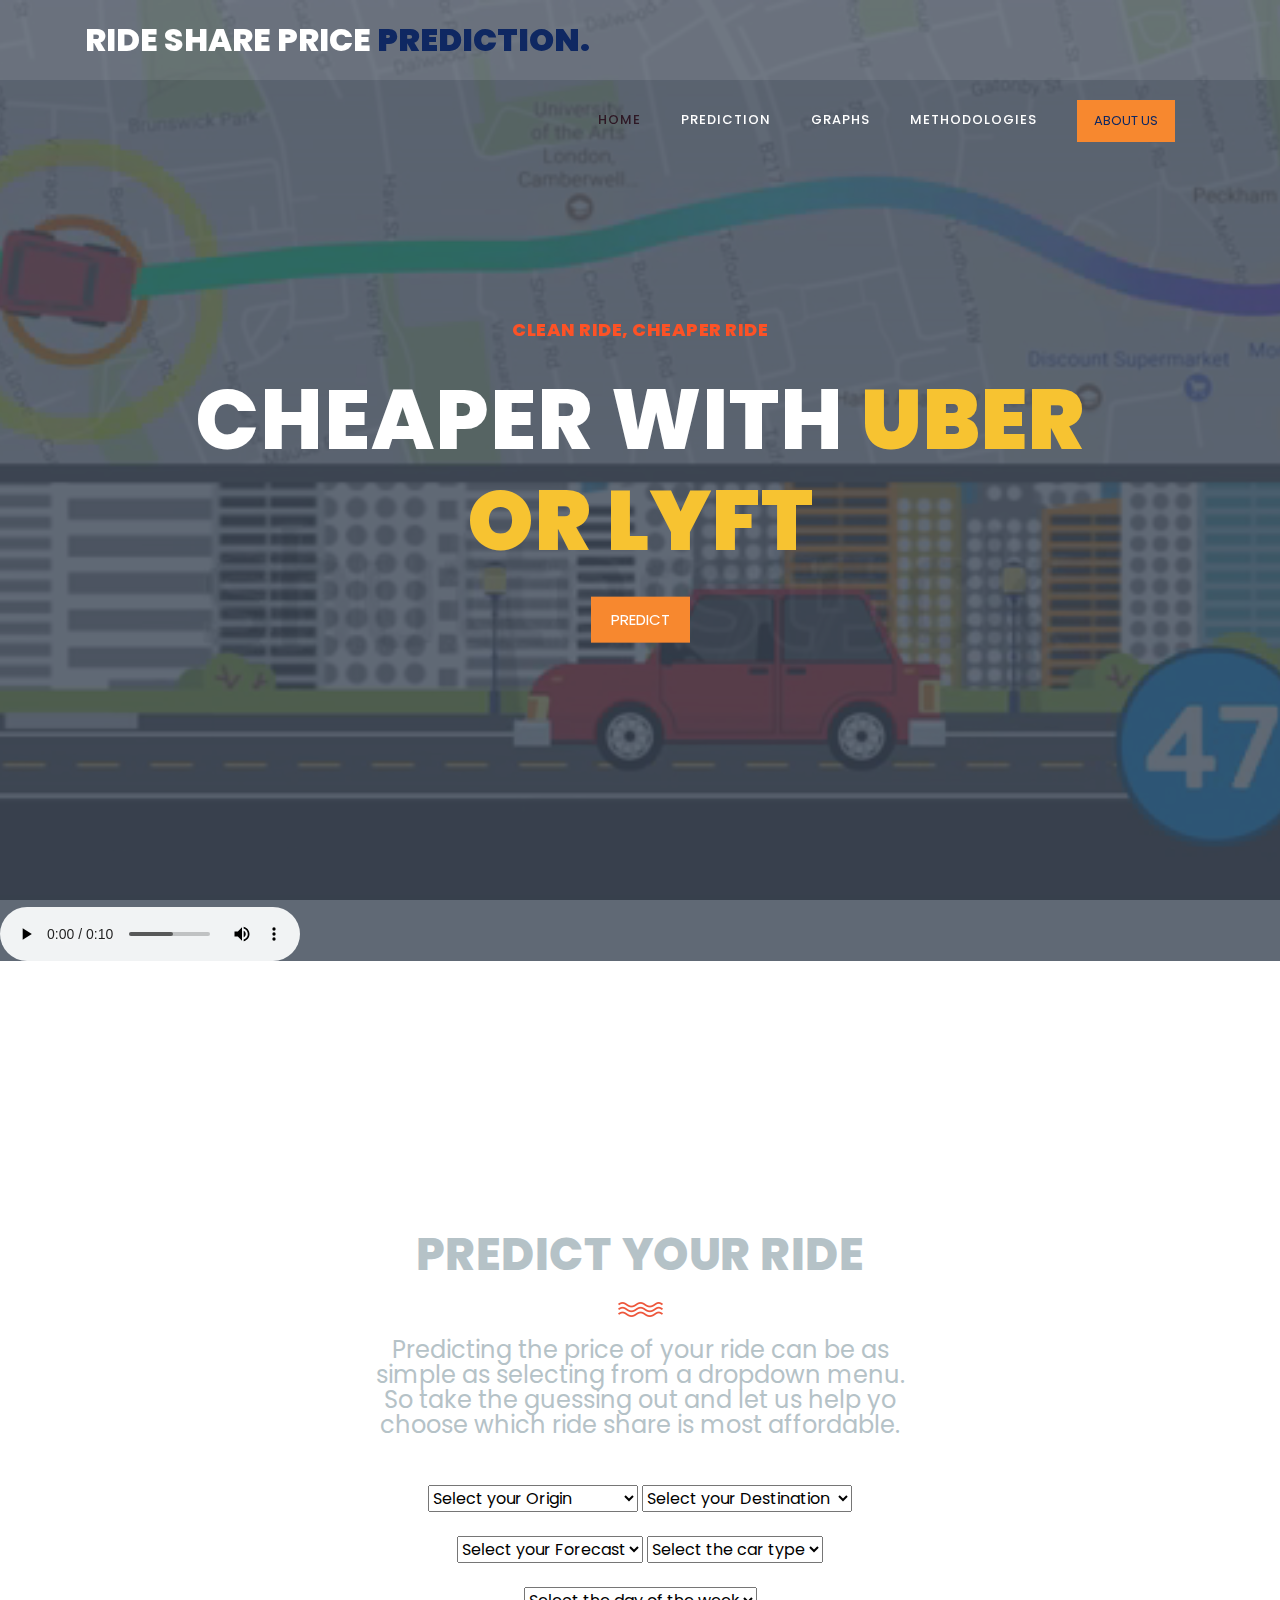
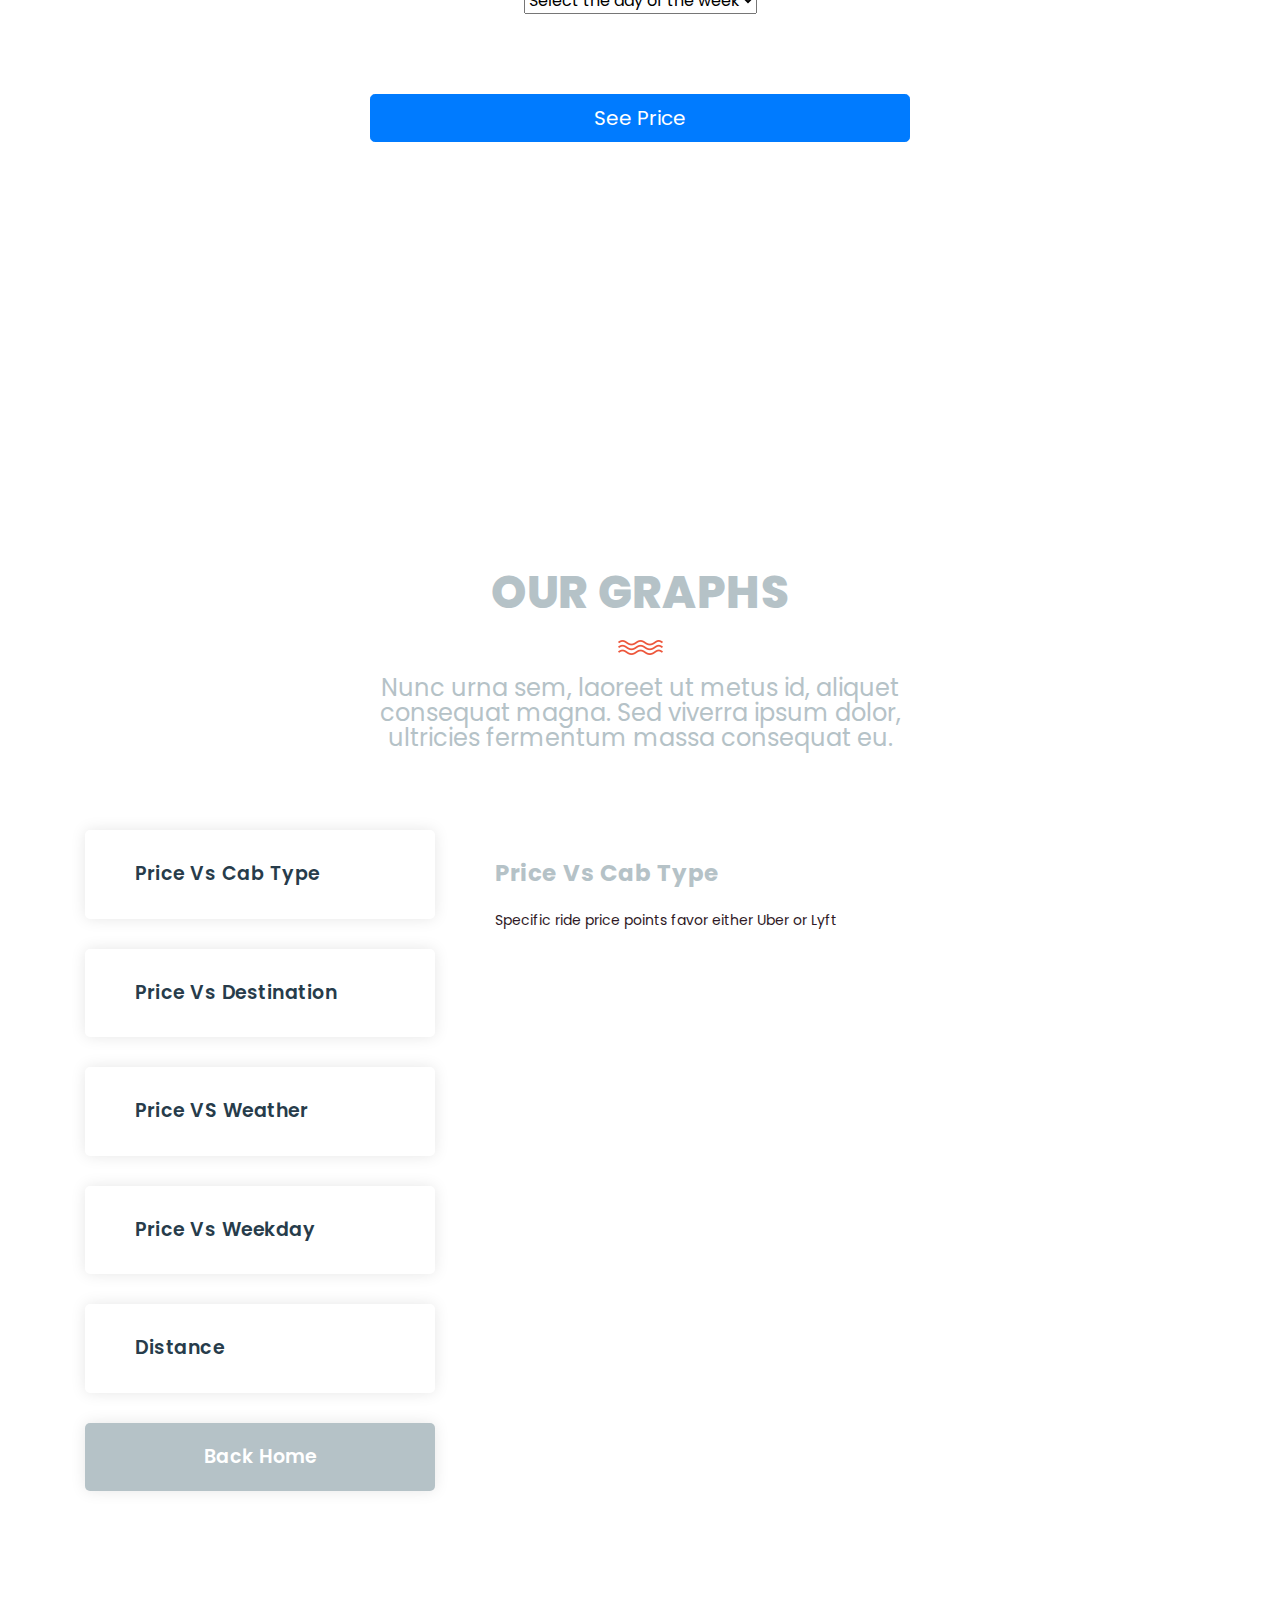
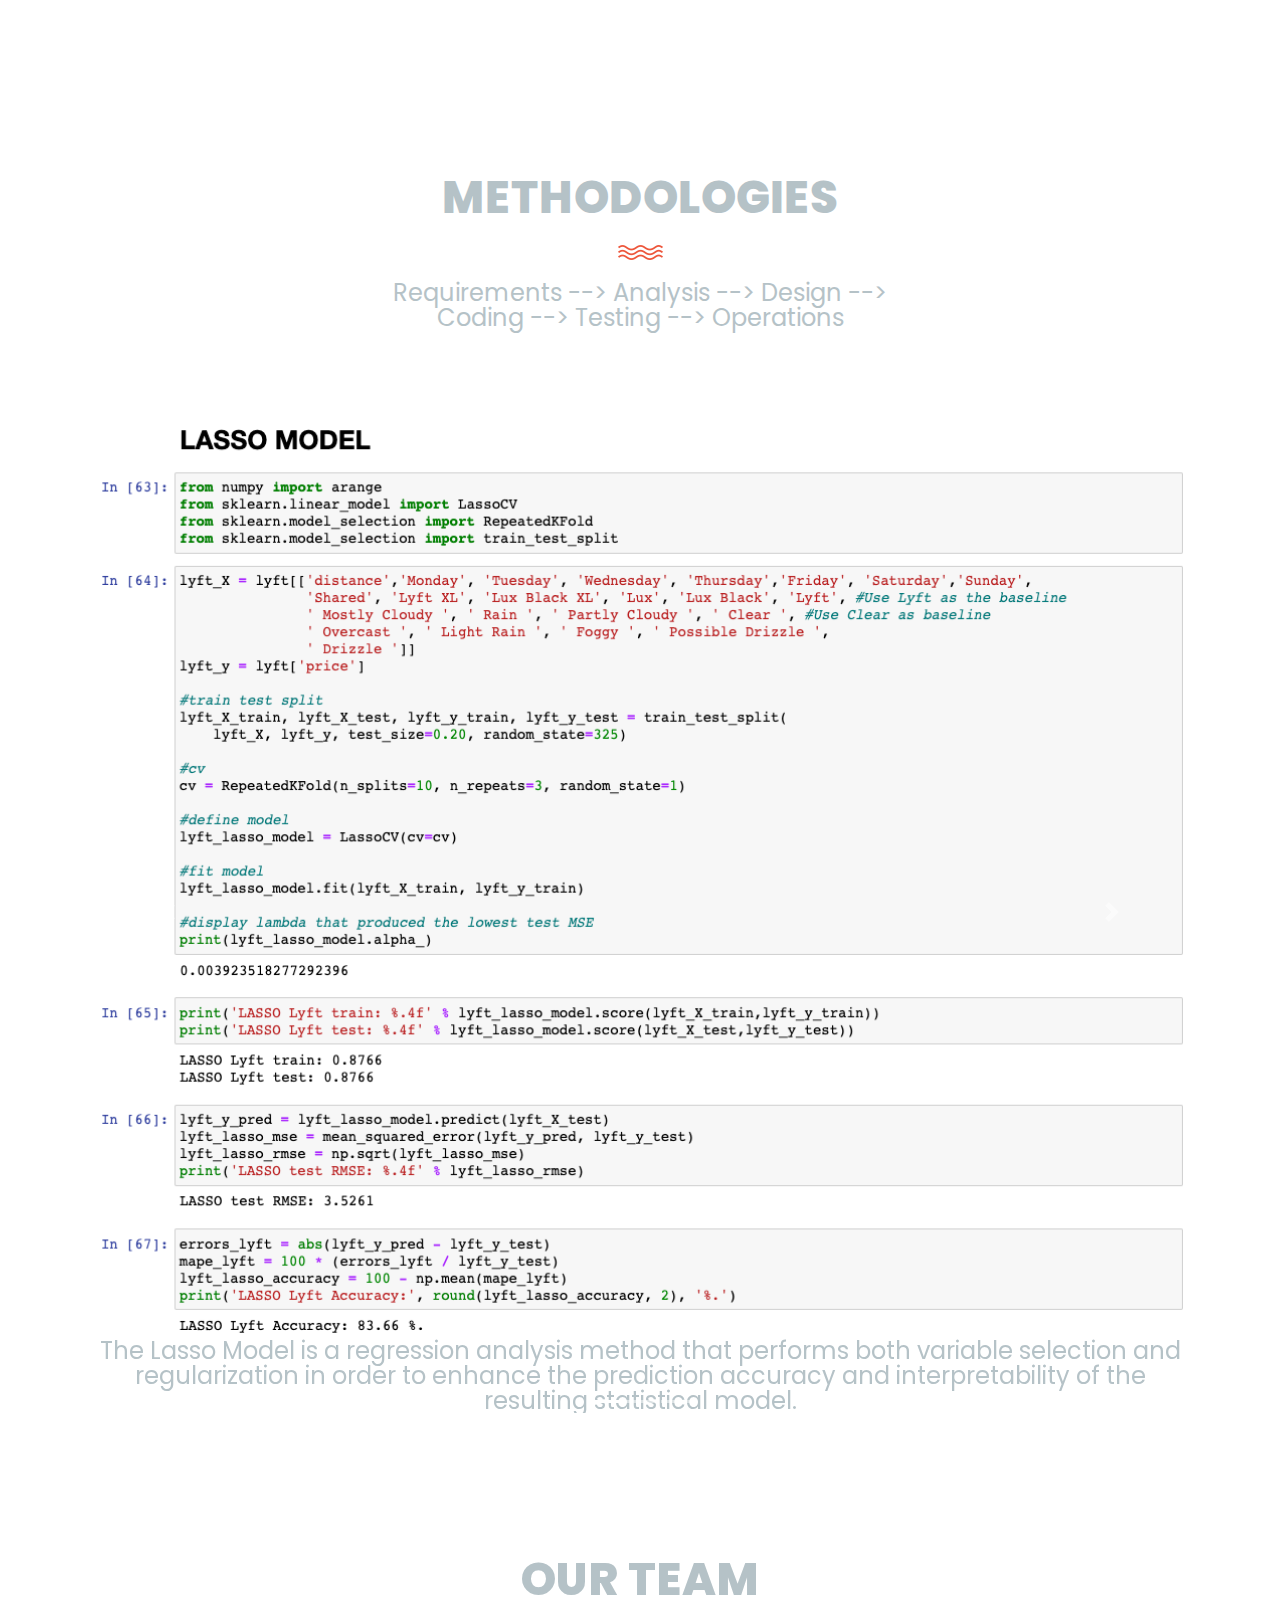
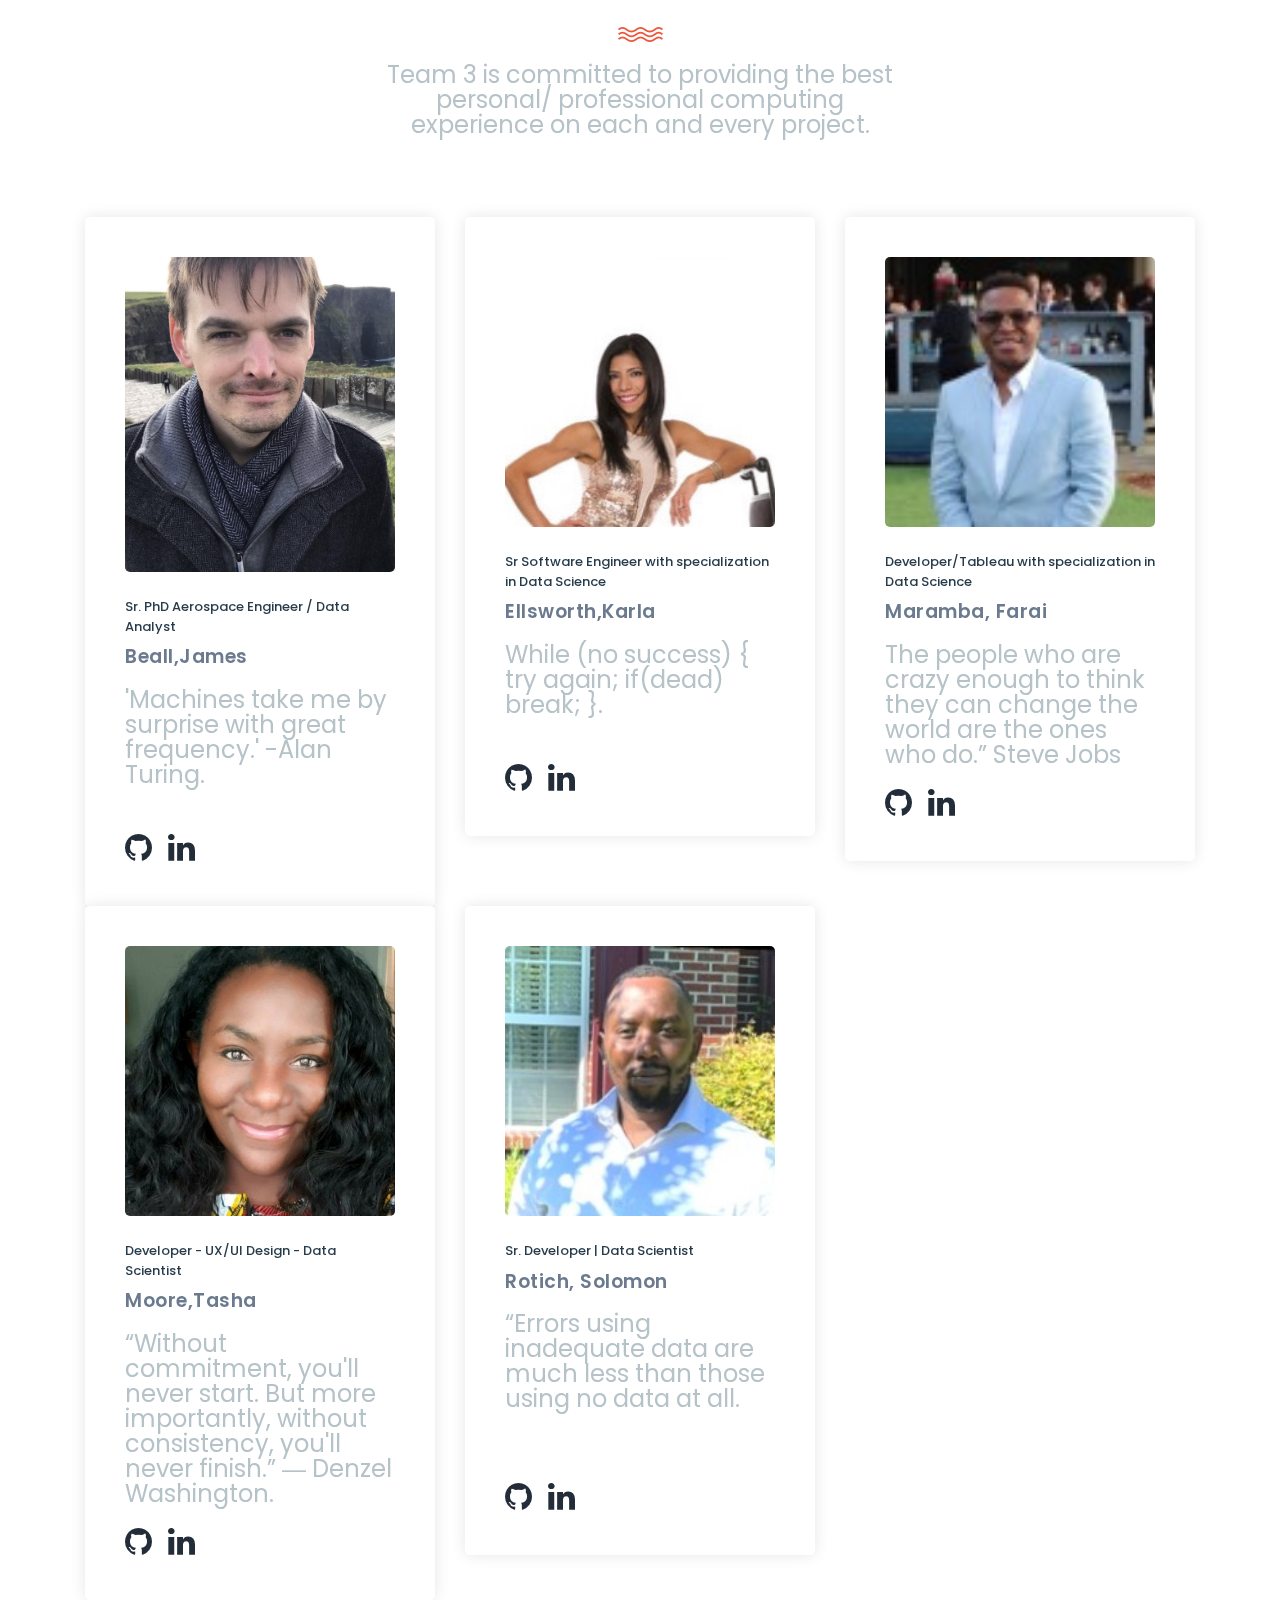
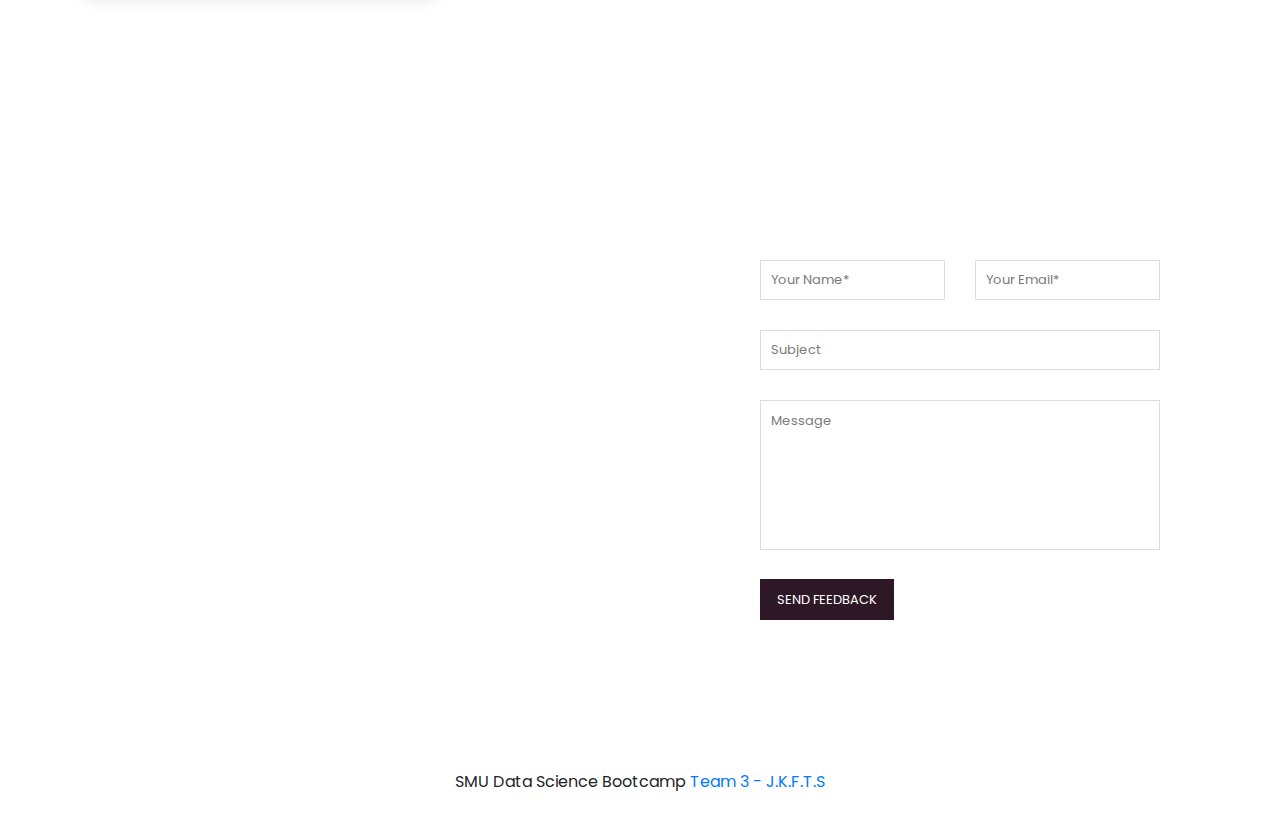
==== uber_lyft/templates/index.html @ 3e53da28 "Reorganizing files" ====
<!DOCTYPE html>
<html lang="en">

  <head>

    <meta charset="utf-8">
    <meta name="viewport" content="width=device-width, initial-scale=1, shrink-to-fit=no">
    <meta name="description" content="">
    <meta name="author" content="">
    <link href="https://fonts.googleapis.com/css?family=Poppins:100,100i,200,200i,300,300i,400,400i,500,500i,600,600i,700,700i,800,800i,900,900i&display=swap" rel="stylesheet">

    <title>Team3 Final Project</title>
<!--


-->
    <!-- Additional CSS Files -->
    <link rel="stylesheet" type="text/css" href="../static/css/bootstrap.min.css">

    <link rel="stylesheet" type="text/css" href="../static/css/font-awesome.css">

    <link rel="stylesheet" href="../static/css/templatemo-training-studio.css">
        <!-- D3 library -->
    <script src="https://d3js.org/d3.v5.min.js"></script>

    </head>
    
    <body>
    
    <!-- ***** Preloader Start ***** -->
    <div id="js-preloader" class="js-preloader">
      <div class="preloader-inner">
        <span class="dot"></span>
        <div class="dots">
          <span></span>
          <span></span>
          <span></span>
        </div>
      </div>
    </div>
    <!-- ***** Preloader End ***** -->
    
    
    <!-- ***** Header Area Start ***** -->
    <header class="header-area header-sticky">
        <div class="container">
            <div class="row">
                <div class="col-12">
                    <nav class="main-nav">
                        <!-- ***** Logo Start ***** -->
                        <a href="index.html" class="logo">Ride Share Price  <em>Prediction.</em></a>
                        <!-- ***** Logo End ***** -->
                        <!-- ***** Menu Start ***** -->
                        <ul class="nav">
                            <li class="scroll-to-section"><a href="#top" class="active">Home</a></li>
                            <li class="scroll-to-section"><a href="#prediction">Prediction</a></li>
                            <li class="scroll-to-section"><a href="#our-classes">Graphs</a></li>
                            <li class="scroll-to-section"><a href="#call-to-action">Methodologies</a></li>
                            <li class="main-button"><a href="#trainers">About Us</a></li> 
                            <!-- <li class="main-button"><a href="#">Sign Up</a></li> -->
                        </ul>        
                        <a class='menu-trigger'>
                            <span>Menu</span>
                        </a>
                        <!-- ***** Menu End ***** -->
                    </nav>
                </div>
            </div>
        </div>
    </header>
    <!-- ***** Header Area End ***** -->

    <!-- ***** Main Banner Area Start ***** -->
    <div class="main-banner" id="top">
        <video autoplay muted loop id="bg-video">
            <!-- <h3>Low Volume </h3> <audio controls volume="0.1" id="audio-example-low" class="audio-example"> -->
            <source src="../static/img/car.mp4" type="video/mp4" />
        </video>

        <div class="video-overlay header-text">
            <div class="caption">
                <h6>Clean Ride, Cheaper Ride</h6>
                <h2>Cheaper with  <em>Uber or Lyft</em></h2>
                <div class="main-button scroll-to-section">
                    <a href="#prediction">Predict</a>
                </div>
            </div>
        <div>
          </div>
    </div>
    <!-- ***** Main Banner Area End ***** -->
    <!-- start music area  -->

    <audio controls autoplay>
      <source src="../static/img/mixkit-old-car-arriving-1536.wav" type="audio/ogg">
      <source src="../static/img/mixkit-old-car-arriving-1536.wav" type="audio/mpeg">
      Your browser does not support the audio element.
    </audio>


</div>
    <!-- ***** Prediction Item Start ***** -->
<section class="section" id="prediction">
  <div class="container">
    <div class="row">
      <div class="col-lg-6 offset-lg-3">
        <div class="section-heading">
          <br><br><br><br><br>
          <h2>Predict <em>Your Ride</em></h2>
          <img src="../static/img/line-dec.png" alt="">
          <br>
          <p class="bigger_fontsize">Predicting the price of your ride can be as simple as selecting from a dropdown menu. So take the guessing out and let us help yo choose which ride share is most affordable.</p>
          <br><br>
          <select name="origin" id="origin">
            <option value="" disabled selected>Select your Origin</option>
            <option value="Back_Bay">Back Bay</option>
            <option value="Beacon_Hill">Beacon Hill</option>
            <option value="Boston_University">Boston University</option>
            <option value="Fenway">Fenway</option>
            <option value="Financial_District">Financial District</option>
            <option value="Haymarket">Haymarket</option>
            <option value="North_End">North End</option>
            <option value="North_Station">North Station</option>
            <option value="Northeaster_University">Northeastern University</option>
            <option value="South_Station">South Station</option>
            <option value="Theatre_District">Theatre District</option>
            <option value="West_End">West End</option>  
          </select>

          <select name="destination" id="destination">
            <option value="" disabled selected>Select your Destination</option>
            <option value="Back_Bay">Back Bay</option>
            <option value="Beacon_Hill">Beacon Hill</option>
            <option value="Boston_University">Boston University</option>
            <option value="Fenway">Fenway</option>
            <option value="Financial_District">Financial District</option>
            <option value="Haymarket">Haymarket</option>
            <option value="North_End">North End</option>
            <option value="North_Station">North Station</option>
            <option value="Northeaster_University">Northeastern University</option>
            <option value="South_Station">South Station</option>
            <option value="Theatre_District">Theatre District</option>
            <option value="West_End">West End</option>
          </select>
          <br><br>
          <select name="weather" id="weather">
            <option value="" disabled selected>Select your Forecast</option>
            <option value="Clear">Clear</option>
            <option value="Drizzle">Drizzle</option>
            <option value="Foggy">Foggy</option>
            <option value="Light_Rain">Light Rain</option>
            <option value="Mostly_Cloudy">Mostly Cloudy</option>
            <option value="Overcast">Overcast</option>
            <option value="Partly_Cloudy">Partly Cloudy</option>
            <option value="Possible_Drizzle">Possible Drizzle</option>
            <option value="Rain">Rain</option>
          </select>
          <select name="vehicleType" id="vehicleType">
            <option value="" disabled selected>Select the car type</option>
            <option value="UberPool-Shared">L-Shared / U-Pool</option>
            <option value="UberXL-LyftXL">L-XL / U-XL</option>
            <option value="Black-Lux_Black">L-Blk / U-Blk</option>
            <option value="Black_SUV-Lux_Black_XL">L-Blk XL / U-Blk SUV</option>
            <option value="UberX-Lyft">L-X / U-X </option>
            <option value="WAV-Lux">L-Lux / U-WAV</option> 
          </select>
          <br><br>
  
          <select name="weekDay" id="weekDay">
            <option value="" disabled selected>Select the day of the week</option>
            <option value="Sunday">Sunday</option>
            <option value="Monday">Monday</option>
            <option value="Tuesday">Tuesday</option>
            <option value="Wednesday">Wednesday</option>
            <option value="Thursday">Thursday</option>
            <option value="Friday">Friday</option>
            <option value="Saturday">Saturday</option>
          </select>
            <!-- dropdown end -->  
        </div>
        <div>
          <button type="button" class="btn btn-primary btn-lg btn-block" onclick="pricePrediction()">See Price </button>
        </div>
      </div>
      <div class="col-lg-6 offset-lg-3 prediction" id='results'>
          <h1 id='bestResults'></h1>
          <h1 id='bestCarType'></h1>
          <h1 id='bestPrice'></h1>
      </div>
      </div>  
    </div>
  </div>
</section>
<br><br><br><br><br><br><br><br><br><br><br>

    <!-- ***** Our graph analysis Start ***** -->
    <section class="section" id="our-classes">
        <div class="container">
            <div class="row">
                <div class="col-lg-6 offset-lg-3">
                    <div class="section-heading">
                        <h2>Our <em>Graphs</em></h2>
                        <img src="../static/img/line-dec.png" alt="">
                        <p>Nunc urna sem, laoreet ut metus id, aliquet consequat magna. Sed viverra ipsum dolor, ultricies fermentum massa consequat eu.</p>
                    </div>
                </div>
            </div>
            <div class="row" id="tabs">
              <div class="col-lg-4">
                <ul>
                  <li><a href='#tabs-1'><img src="../static/img/" alt="">Price Vs Cab Type</a></li>
                  <li><a href='#tabs-2'><img src="../static/img/" alt="">Price Vs Destination</a></a></li>
                  <li><a href='#tabs-3'><img src="../static/img/" alt="">Price VS Weather</a></a></li>
                  <li><a href='#tabs-4'><img src="../static/img/" alt="">Price Vs Weekday</a></a></li>
                  <li><a href='#tabs-5'><img src="../static/img/" alt="">Distance </a></a></li>
                  <div class="main-rounded-button"><a href="#">Back Home</a></div>
                </ul>
              </div> 
              <div class="col-lg-8">
                <section class='tabs-content'>
                  <article id='tabs-1'>
                      <div class='tableauPlaceholder' id='viz1661473302780' style='position: relative'><noscript><a href='#'><img alt=' ' src='https:&#47;&#47;public.tableau.com&#47;static&#47;images&#47;YG&#47;YGCPYJ3FM&#47;1_rss.png' style='border: none' /></a></noscript><object class='tableauViz'  style='display:none;'><param name='host_url' value='https%3A%2F%2Fpublic.tableau.com%2F' /> <param name='embed_code_version' value='3' /> <param name='path' value='shared&#47;YGCPYJ3FM' /> <param name='toolbar' value='yes' /><param name='static_image' value='https:&#47;&#47;public.tableau.com&#47;static&#47;images&#47;YG&#47;YGCPYJ3FM&#47;1.png' /> <param name='animate_transition' value='yes' /><param name='display_static_image' value='yes' /><param name='display_spinner' value='yes' /><param name='display_overlay' value='yes' /><param name='display_count' value='yes' /><param name='language' value='en-US' /><param name='filter' value='publish=yes' /></object></div>                <script type='text/javascript'>                    var divElement = document.getElementById('viz1661473302780');                    var vizElement = divElement.getElementsByTagName('object')[0];                    if ( divElement.offsetWidth > 800 ) { vizElement.style.minWidth='1016px';vizElement.style.maxWidth='100%';vizElement.style.minHeight='1014px';vizElement.style.maxHeight=(divElement.offsetWidth*0.75)+'px';} else if ( divElement.offsetWidth > 500 ) { vizElement.style.minWidth='1016px';vizElement.style.maxWidth='100%';vizElement.style.minHeight='1014px';vizElement.style.maxHeight=(divElement.offsetWidth*0.75)+'px';} else { vizElement.style.minWidth='1016px';vizElement.style.maxWidth='100%';vizElement.style.minHeight='1014px';vizElement.style.maxHeight=(divElement.offsetWidth*1.77)+'px';}                     var scriptElement = document.createElement('script');                    scriptElement.src = 'https://public.tableau.com/javascripts/api/viz_v1.js';                    vizElement.parentNode.insertBefore(scriptElement, vizElement);                </script>

                    <!-- <img src="assets/images/uber-car.jpg" alt="First Class"> -->
                    <h4>Price Vs Cab Type</h4>
                    <p>Specific ride price points favor either Uber or Lyft</p>
                    <!-- <div class="main-button">
                        <a href="#">View Schedule</a>
                    </div> -->
                  </article>
                  <article id='tabs-2'>
                    <div class='tableauPlaceholder' id='viz1661473545482' style='position: relative'><noscript><a href='#'><img alt=' ' src='https:&#47;&#47;public.tableau.com&#47;static&#47;images&#47;HH&#47;HHCMZ7W64&#47;1_rss.png' style='border: none' /></a></noscript><object class='tableauViz'  style='display:none;'><param name='host_url' value='https%3A%2F%2Fpublic.tableau.com%2F' /> <param name='embed_code_version' value='3' /> <param name='path' value='shared&#47;HHCMZ7W64' /> <param name='toolbar' value='yes' /><param name='static_image' value='https:&#47;&#47;public.tableau.com&#47;static&#47;images&#47;HH&#47;HHCMZ7W64&#47;1.png' /> <param name='animate_transition' value='yes' /><param name='display_static_image' value='yes' /><param name='display_spinner' value='yes' /><param name='display_overlay' value='yes' /><param name='display_count' value='yes' /><param name='language' value='en-US' /><param name='filter' value='publish=yes' /></object></div>                <script type='text/javascript'>                    var divElement = document.getElementById('viz1661473545482');                    var vizElement = divElement.getElementsByTagName('object')[0];                    vizElement.style.width='100%';vizElement.style.height=(divElement.offsetWidth*0.75)+'px';                    var scriptElement = document.createElement('script');                    scriptElement.src = 'https://public.tableau.com/javascripts/api/viz_v1.js';                    vizElement.parentNode.insertBefore(scriptElement, vizElement);                </script>
            
                    <!-- <img src="assets/images/uber-lyft.jpg" alt="Second Training"> -->
                    <h4>Cab Vs Destination</h4>
                    <p>Uber has a larger ride count but is proportionally the same as Lyft.</p>
                    <!-- <div class="main-button">
                        <a href="#">View Schedule</a>
                    </div> -->
                  </article>
                  <article id='tabs-3'>
                    <div class='tableauPlaceholder' id='viz1661473628694' style='position: relative'><noscript><a href='#'><img alt=' ' src='https:&#47;&#47;public.tableau.com&#47;static&#47;images&#47;SS&#47;SS4QYFJ7D&#47;1_rss.png' style='border: none' /></a></noscript><object class='tableauViz'  style='display:none;'><param name='host_url' value='https%3A%2F%2Fpublic.tableau.com%2F' /> <param name='embed_code_version' value='3' /> <param name='path' value='shared&#47;SS4QYFJ7D' /> <param name='toolbar' value='yes' /><param name='static_image' value='https:&#47;&#47;public.tableau.com&#47;static&#47;images&#47;SS&#47;SS4QYFJ7D&#47;1.png' /> <param name='animate_transition' value='yes' /><param name='display_static_image' value='yes' /><param name='display_spinner' value='yes' /><param name='display_overlay' value='yes' /><param name='display_count' value='yes' /><param name='language' value='en-US' /><param name='filter' value='publish=yes' /></object></div>                <script type='text/javascript'>                    var divElement = document.getElementById('viz1661473628694');                    var vizElement = divElement.getElementsByTagName('object')[0];                    vizElement.style.width='100%';vizElement.style.height=(divElement.offsetWidth*0.75)+'px';                    var scriptElement = document.createElement('script');                    scriptElement.src = 'https://public.tableau.com/javascripts/api/viz_v1.js';                    vizElement.parentNode.insertBefore(scriptElement, vizElement);                </script>

                    <!-- <img src="assets/images/uber-project.jpg" alt="Third Class"> -->
                    <h4>Cab VS Weather</h4>
                    <p>Uber has a larger ride count but is proportionally the same as Lyft.</p>
                    <!-- <div class="main-button">
                        <a href="#">View Schedule</a>
                    </div> -->
                  </article>
                  <article id='tabs-4'>
                    <div class='tableauPlaceholder' id='viz1661473740204' style='position: relative'><noscript><a href='#'><img alt=' ' src='https:&#47;&#47;public.tableau.com&#47;static&#47;images&#47;CS&#47;CSGK8W3R3&#47;1_rss.png' style='border: none' /></a></noscript><object class='tableauViz'  style='display:none;'><param name='host_url' value='https%3A%2F%2Fpublic.tableau.com%2F' /> <param name='embed_code_version' value='3' /> <param name='path' value='shared&#47;CSGK8W3R3' /> <param name='toolbar' value='yes' /><param name='static_image' value='https:&#47;&#47;public.tableau.com&#47;static&#47;images&#47;CS&#47;CSGK8W3R3&#47;1.png' /> <param name='animate_transition' value='yes' /><param name='display_static_image' value='yes' /><param name='display_spinner' value='yes' /><param name='display_overlay' value='yes' /><param name='display_count' value='yes' /><param name='language' value='en-US' /><param name='filter' value='publish=yes' /></object></div>                <script type='text/javascript'>                    var divElement = document.getElementById('viz1661473740204');                    var vizElement = divElement.getElementsByTagName('object')[0];                    vizElement.style.width='100%';vizElement.style.height=(divElement.offsetWidth*0.75)+'px';                    var scriptElement = document.createElement('script');                    scriptElement.src = 'https://public.tableau.com/javascripts/api/viz_v1.js';                    vizElement.parentNode.insertBefore(scriptElement, vizElement);                </script>

                    <!-- <img src="assets/images/uber_map.jpg" alt="Fourth Training"> -->
                    <h4>Cab Type by Week Day</h4>
                    <p>Uber has a larger ride count but is proportionally the same as Lyft.</p>
                    <!-- <div class="main-button">
                        <a href="#">View Schedule</a>
                    </div> -->
                  </article>
                </article>
                <article id='tabs-5'>
                    <div class='tableauPlaceholder' id='viz1661619163929' style='position: relative'><noscript><a href='#'><img alt='Distance ' src='https:&#47;&#47;public.tableau.com&#47;static&#47;images&#47;Ub&#47;Uber_Test_Color&#47;Distance&#47;1_rss.png' style='border: none' /></a></noscript><object class='tableauViz'  style='display:none;'><param name='host_url' value='https%3A%2F%2Fpublic.tableau.com%2F' /> <param name='embed_code_version' value='3' /> <param name='site_root' value='' /><param name='name' value='Uber_Test_Color&#47;Distance' /><param name='tabs' value='no' /><param name='toolbar' value='yes' /><param name='static_image' value='https:&#47;&#47;public.tableau.com&#47;static&#47;images&#47;Ub&#47;Uber_Test_Color&#47;Distance&#47;1.png' /> <param name='animate_transition' value='yes' /><param name='display_static_image' value='yes' /><param name='display_spinner' value='yes' /><param name='display_overlay' value='yes' /><param name='display_count' value='yes' /><param name='language' value='en-US' /><param name='filter' value='publish=yes' /></object></div>                <script type='text/javascript'>                    var divElement = document.getElementById('viz1661619163929');                    var vizElement = divElement.getElementsByTagName('object')[0];                    vizElement.style.width='100%';vizElement.style.height=(divElement.offsetWidth*0.75)+'px';                    var scriptElement = document.createElement('script');                    scriptElement.src = 'https://public.tableau.com/javascripts/api/viz_v1.js';                    vizElement.parentNode.insertBefore(scriptElement, vizElement);                </script>

                  <!-- <img src="assets/images/uber_map.jpg" alt="Fourth Training"> -->
                  <h4>Distance vs Cab Type</h4>
                  <p>Uber and Lyft mostly overlap but have some specific distances in which one is preferred.</p>
                  <!-- <div class="main-button">
                      <a href="#">View Schedule</a>
                  </div> -->
                </article>
                </section>
              </div>
            </div>
        </div>
    </section>
    <!-- ***** Our Charts End ***** -->
    <!-- ***** Call to Action Start ***** -->
    <section class="section" id="call-to-action">
        <div class="container">
            <div class="row">
              <div class="col-lg-6 offset-lg-3">
                <div class="section-heading">
                    <h2>Methodologies</h2>
                    <img src="../static/img/line-dec.png" alt="">
                    <p>Requirements --> Analysis --> Design --> Coding --> Testing --> Operations</p>
                </div>
              </div>
        </div>
   
    <div id="carouselExampleIndicators" class="carousel slide" data-ride="carousel">
        <ol class="carousel-indicators">
          <li data-target="#carouselExampleIndicators" data-slide-to="0" class="active"></li>
          <li data-target="#carouselExampleIndicators" data-slide-to="1"></li>
          <li data-target="#carouselExampleIndicators" data-slide-to="2"></li>
        </ol>
        <div class="carousel-inner">
          <div class="carousel-item active">
            <img class="d-block w-100" src="../static/img/Screen Shot 2022-08-27 at 11.05.41 AM.png" alt="Lasso Model Data " >
            <p>The Lasso Model is a regression analysis method that performs both variable selection and regularization in order to enhance the prediction accuracy and interpretability of the resulting statistical model.</p>
          </div>
          <div class="carousel-item">
            <img class="d-block w-100" src="../static/img/Screen Shot 2022-08-27 at 11.06.20 AM.png" alt="Lasso Model 2 Data">
            <p> Lasso achieves its prediction goals by forcing the sum of the absolute value of the regression coefficients to be less than a fixed value, which forces certain coefficients to zero, excluding them from impacting prediction.</p>
          </div>
          <div class="carousel-item">
            <img class="d-block w-100" src="../static/img/Screen Shot 2022-08-27 at 11.06.45 AM.png" alt="Linear Regression Data">
            <p>Linear Regression analysis is a set of statistical processes for estimating the relationships between a dependent variable and one or more independent variables</p>
          </div>
          <div class="carousel-item">
            <img class="d-block w-100" src="../static/img/3.png" alt="Notebook Data Cleaning 1">
            <p>Juypter Notebook was used pull in desired data from kaggle and intilize the API. </p>
          </div>
          <div class="carousel-item">
            <img class="d-block w-100" src="../static/img/4.png" alt="Notebook Data Cleaning 2">
            <p> Ultimately we needed to use longitude and latitude fields for our models we cleaned the data to insure a effortless call when initializing our models. </p>
          </div>
          <div class="carousel-item">
            <img class="d-block w-100" src="../static/img/5.png" alt="Notebook Data Cleaning 3">
            <p>Finally we created a new database to use in our model creation. </p>
          </div>
        </div>

        <a class="carousel-control-prev" href="#carouselExampleIndicators" role="button" data-slide="prev">
          <span class="carousel-control-prev-icon" aria-hidden="true"></span>
          <span class="sr-only">Previous</span>
        </a>
        <a class="carousel-control-next" href="#carouselExampleIndicators" role="button" data-slide="next">
          <span class="carousel-control-next-icon" aria-hidden="true"></span>
          <span class="sr-only">Next</span>
        </a>
      </div>
    </section>
    <!-- ***** Call to Action End ***** -->
    <!-- <section class="section" id="schedule"> -->         <!-- <div class="container"> --> 
            <!-- <img class="img-responsive center-block" src="../uber_lyft/assets/images/methodologies-1-2x.png" alt="centered image" height="598" width="498"/> -->
           


            

    <!-- ***** Testimonials Starts ***** -->
    <section class="section" id="trainers">
        <div class="container">
            <div class="row">
                <div class="col-lg-6 offset-lg-3">
                    <div class="section-heading">
                        <h2>Our <em>Team</em></h2>
                        <img src="../static/img/line-dec.png" alt="">
                        <p>Team 3 is committed to providing the best personal/ professional computing experience on each and every project. </p>
                    </div>
                </div>
            </div>
            <div class="row">
                <div class="col-lg-4">
                    <div class="trainer-item">
                        <div class="image-thumb">
                            <img src="../static/img/profile with jacket.jpg" alt="">
                        </div>
                        <div class="down-content">
                            <span>Sr. PhD Aerospace Engineer / Data Analyst</span>
                            <h4>Beall,James</h4>
                            <p>'Machines take me by surprise with great frequency.' -Alan Turing.  <br> <br></p>
                            <ul class="social-icons">
                                <!-- <li><a href="#"><i class="fa fa-facebook"></i></a></li> -->
                                <li><a href="https://github.com/bealljamesp" target="_blank"><i class="fa fa-github fa-2x"></i></a></li>
                                <li><a href="https://www.linkedin.com/in/james-beall-20a4892/" target="_blank"><i class="fa fa-linkedin fa-2x"></i></a></li>
                                <!-- <li><a href="#"><i class="fa fa-behance"></i></a></li> -->
                            </ul>
                        </div>
                    </div>
                </div>
                <div class="col-lg-4">
                    <div class="trainer-item">
                        <div class="image-thumb">
                            <img src="../static/img/Karla.jpeg" alt="">
                        </div>
                        <div class="down-content">
                            <span>Sr Software Engineer with specialization in Data Science</span>
                            <h4>Ellsworth,Karla</h4>
                            <p>While (no success) { try again; if(dead) break; }.  <br> <br></p>
                            <ul class="social-icons">
                                <!-- <i class="fa fa-github" aria-hidden="true"></i> -->
                                <li><a href="https://github.com/kellsworth23" target="_blank"><i class="fa fa-github fa-2x"></i></a></li>
                                <li><a href="https://www.linkedin.com/in/karla-rodea-ellsworth/" target="_blank"><i class="fa fa-linkedin fa-2x"></i></a></li>
                                <!-- <li><a href="#"><i class="fa fa-behance"></i></a></li> -->
                            </ul>
                        </div>
                    </div>
                </div>
                <div class="col-lg-4">
                    <div class="trainer-item">
                        <div class="image-thumb">
                            <img src="../static/img/farai.jpeg" alt="">
                        </div>
                        <div class="down-content">
                            <span>Developer/Tableau with specialization in Data Science</span>
                            <h4>Maramba, Farai </h4>
                            <p>The people who are crazy enough to think they can change the world are the ones who do.” Steve Jobs</p>
                            <ul class="social-icons">
                                <!-- <i class="fa fa-github" aria-hidden="true"></i> -->
                                <li><a href="https://github.com/fmaramba7" target="_blank"><i class="fa fa-github fa-2x"></i></a></li>
                                <li><a href="https://www.linkedin.com/in/farai-m-08762a223/" target="_blank"><i class="fa fa-linkedin fa-2x"></i></a></li>
                                <!-- <li><a href="#"><i class="fa fa-behance"></i></a></li> -->
                            </ul>
                        </div>
                    </div>
                </div>
                <div class="col-lg-4">
                    <div class="trainer-item">
                        <div class="image-thumb">
                            <img src="../static/img/tasha.jpeg" alt="">
                        </div>
                        <div class="down-content">
                            <span>Developer - UX/UI Design - Data Scientist</span>
                            <h4>Moore,Tasha</h4>
                            <p>“Without commitment, you'll never start. But more importantly, without consistency, you'll never finish.”

                                ― Denzel Washington.</p>
                            <ul class="social-icons">
                                <!-- <i class="fa fa-github" aria-hidden="true"></i> -->
                                <li><a href="https://github.com/mstasmoore" target="_blank"><i class="fa fa-github fa-2x"></i></a></li>
                                <li><a href="https://www.linkedin.com/in/tasha-moore2022/" target="_blank"><i class="fa fa-linkedin fa-2x"></i></a></li>
                                <!-- <li><a href="#"><i class="fa fa-behance"></i></a></li> -->
                            </ul>
                        </div>
                    </div>
                </div>
                <div class="col-lg-4">
                    <div class="trainer-item">
                        <div class="image-thumb">
                            <img src="../static/img/solomon.jpeg" alt="">
                        </div>
                        <div class="down-content">
                            <span>Sr. Developer | Data Scientist</span>
                            <h4>Rotich, Solomon</h4>
                            <p> “Errors using inadequate data are much less than those using no data at all.<br> <br> <br></p>
                            <ul class="social-icons">
                                <!-- <i class="fa fa-github" aria-hidden="true"></i> -->
                                <li><a href="https://github.com/Srotich1" target="_blank"><i class="fa fa-github fa-2x"></i></a></li>
                                <li><a href="https://www.linkedin.com/in/solomon-rotich" target="_blank"><i class="fa fa-linkedin fa-2x"></i></a></li>
                                <!-- <li><a href="#"><i class="fa fa-behance"></i></a></li> -->
                            </ul>
                        </div>
                        
                    </div>
                </div>
            </div>
        </div>
    </section>
    <!-- ***** Testimonials Ends ***** -->
    
    <!-- ***** Contact Us Area Starts ***** -->
    <section class="section" id="contact-us">
        <div class="container-fluid">
            <div class="row">
                <div class="col-lg-6 col-md-6 col-xs-12">
                    <div id="map">
                        <div class='tableauPlaceholder' id='viz1661480750509' style='position: relative'><noscript><a href='#'><img alt=' ' src='https:&#47;&#47;public.tableau.com&#47;static&#47;images&#47;Ub&#47;Uber_Test_Color&#47;Source&#47;1_rss.png' style='border: none' /></a></noscript><object class='tableauViz'  style='display:none;'><param name='host_url' value='https%3A%2F%2Fpublic.tableau.com%2F' /> <param name='embed_code_version' value='3' /> <param name='site_root' value='' /><param name='name' value='Uber_Test_Color&#47;Source' /><param name='tabs' value='yes' /><param name='toolbar' value='yes' /><param name='static_image' value='https:&#47;&#47;public.tableau.com&#47;static&#47;images&#47;Ub&#47;Uber_Test_Color&#47;Source&#47;1.png' /> <param name='animate_transition' value='yes' /><param name='display_static_image' value='yes' /><param name='display_spinner' value='yes' /><param name='display_overlay' value='yes' /><param name='display_count' value='yes' /><param name='language' value='en-US' /><param name='filter' value='publish=yes' /></object></div>                <script type='text/javascript'>                    var divElement = document.getElementById('viz1661480750509');                    var vizElement = divElement.getElementsByTagName('object')[0];                    vizElement.style.width='100%';vizElement.style.height=(divElement.offsetWidth*0.75)+'px';                    var scriptElement = document.createElement('script');                    scriptElement.src = 'https://public.tableau.com/javascripts/api/viz_v1.js';                    vizElement.parentNode.insertBefore(scriptElement, vizElement);                </script>
                      <!-- <iframe src="https://maps.google.com/maps?q=Av.+L%C3%BAcio+Costa,+Rio+de+Janeiro+-+RJ,+Brazil&t=&z=13&ie=UTF8&iwloc=&output=embed" width="100%" height="600px" frameborder="0" style="border:0" allowfullscreen></iframe> -->
                    </div>
                </div>
                <div class="col-lg-6 col-md-6 col-xs-12">
                    <div class="contact-form">
                        <form id="contact" action="" method="post">
                          <div class="row">
                            <div class="col-md-6 col-sm-12">

                              <fieldset>
                                <input name="name" type="text" id="name" placeholder="Your Name*" required="">
                              </fieldset>
                            </div>
                            <div class="col-md-6 col-sm-12">
                              <fieldset>
                                <input name="email" type="text" id="email" pattern="[^ @]*@[^ @]*" placeholder="Your Email*" required="">
                              </fieldset>
                            </div>
                            <div class="col-md-12 col-sm-12">
                              <fieldset>
                                <input name="subject" type="text" id="subject" placeholder="Subject">
                              </fieldset>
                            </div>
                            <div class="col-lg-12">
                              <fieldset>
                                <textarea name="message" rows="6" id="message" placeholder="Message" required=""></textarea>
                              </fieldset>
                            </div>
                            <div class="col-lg-12">
                              <fieldset>
                                <button type="submit" id="form-submit" class="main-button">Send Feedback</button>
                              </fieldset>
                              <!-- <div class="powr-feedback-form" id="1e82577e_1661630840"></div><script src="https://www.powr.io/powr.js?platform=html"></script> -->
                            </div>
                          </div>
                        </form>
                    </div>
                </div>
            </div>
        </div>
    </section>
    <!-- ***** Contact Us Area Ends ***** -->
    
    <!-- ***** Footer Start ***** -->
    <footer>
        <div class="container">
            <div class="row">
                <div class="col-lg-12">
                    <!-- <p>Copyright &copy; 2020 Training Studio -->
                    
                    <!-- - Designed by <a rel="nofollow" href="https://templatemo.com" class="tm-text-link" target="_parent">TemplateMo</a><br> -->

                SMU Data Science Bootcamp <a rel="nofollow" href="https://themewagon.com" class="tm-text-link" target="_blank">Team 3 - J.K.F.T.S</a>
                
                </p>
                    
                    <!-- You shall support us a little via PayPal to info@templatemo.com -->
                    
                </div>
            </div>
        </div>
    </footer>

    <!-- jQuery -->
    <script src="../static/js/jquery-2.1.0.min.js"></script>
    <!-- Our JavaScript file -->
    <script type="text/javascript" src="../static/js/app.js"></script>
    <!-- Bootstrap -->
    <script src="../static/js/popper.js"></script>
    <script src="../static/js/bootstrap.min.js"></script>

    <!-- Plugins -->
    <script src="../static/js/scrollreveal.min.js"></script>
    <script src="../static/js/waypoints.min.js"></script>
    <script src="../static/js/jquery.counterup.min.js"></script>
    <script src="../static/js/imgfix.min.js"></script> 
    <script src="../static/js/mixitup.js"></script> 
    <script src="../static/js/accordions.js"></script>
    
    <!-- Global Init -->
    <script src="../static/js/custom.js"></script>

  </body>
</html>
---- uber_lyft/static/css/templatemo-training-studio.css ----
/*

TemplateMo 548 Training Studio

https://templatemo.com/tm-548-training-studio

*/

/* ---------------------------------------------
Table of contents
------------------------------------------------
01. font & reset css
02. reset
03. global styles
04. header
05. banner
06. features
07. testimonials
08. contact
09. footer
10. preloader
11. search
12. portfolio

--------------------------------------------- */
/* 
---------------------------------------------
font & reset css
--------------------------------------------- 
*/
@import url("https://fonts.googleapis.com/css?family=Poppins:100,100i,200,200i,300,300i,400,400i,500,500i,600,600i,700,700i,800,800i,900,900i");
/* 
---------------------------------------------
reset
--------------------------------------------- 
*/
html, body, div, span, applet, object, iframe, h1, h2, h3, h4, h5, h6, p, blockquote, div
pre, a, abbr, acronym, address, big, cite, code, del, dfn, em, font, img, ins, kbd, q,
s, samp, small, strike, strong, sub, sup, tt, var, b, u, i, center, dl, dt, dd, ol, ul, li,
figure, header, nav, section, article, aside, footer, figcaption {
  margin: 0;
  padding: 0;
  border: 0;
  outline: 0;
}

.clearfix:after {
  content: ".";
  display: block;
  clear: both;
  visibility: hidden;
  line-height: 0;
  height: 0;
}

.clearfix {
  display: inline-block;
}

html[xmlns] .clearfix {
  display: block;
}

* html .clearfix {
  height: 1%;
}

ul, li {
  padding: 0;
  margin: 0;
  list-style: none;
}

header, nav, section, article, aside, footer, hgroup {
  display: block;
}

* {
  box-sizing: border-box;
}

html, body {
  font-family: 'Poppins', sans-serif;
  font-weight: 400;
  background-color: #F3E0DC;
  font-size: 16px;
  -ms-text-size-adjust: 100%;
  -webkit-font-smoothing: antialiased;
  -moz-osx-font-smoothing: grayscale;
}

a {
  text-decoration: none !important;
}

h1, h2, h3, h4, h5, h6 {
  margin-top: 0px;
  margin-bottom: 0px;
}

ul {
  margin-bottom: 0px;
}

p {
  font-size: 24px;
  line-height: 25px;
  color: #b5c2c7;
}

/* 
---------------------------------------------
global styles
--------------------------------------------- 
*/
html,
body {
  background: #fff;
  font-family: 'Poppins', sans-serif;
}

::selection {
  background: 	#b5c2c7;
  color: #fff;
}

::-moz-selection {
  background: #b5c2c7;
  color: #fff;
}

@media (max-width: 991px) {
  html, body {
    overflow-x: hidden;
  }
  .mobile-top-fix {
    margin-top: 30px;
    margin-bottom: 0px;
  }
  .mobile-bottom-fix {
    margin-bottom: 30px;
  }
  .mobile-bottom-fix-big {
    margin-bottom: 60px;
  }
}

.section {
  height: 100%;
}

.section-heading {
  text-align: center;
  margin-top: 140px;
  margin-bottom: 80px;
}

.section-heading-short-margin {
  text-align: center;
  margin-top: 80px!important;
  margin-bottom: 20px!important;
}

.prediction {
  text-align: center;
  font-size: 45px;
  font-weight: 800;
  color: #b5c2c7;
  text-transform: uppercase;
  letter-spacing: 0.5px;
  margin-top: 20px;
  margin-bottom: 0px;
}

.section-heading h2 {
  font-size: 45px;
  font-weight: 800;
  color: #b5c2c7;
  text-transform: uppercase;
  letter-spacing: 0.5px;
  margin-top: 0px;
  margin-bottom: 0px;
}

.section-heading h2 em {
  font-style: normal;
  color: #b5c2c7;
}

.section-heading img {
  margin: 20px auto;
}

.dark-bg h2 {
  color: #fff;
}

.dark-bg p {
  color: #fff;
}

.main-button a {
  display: inline-block;
  font-size: 15px;
  padding: 12px 20px;
  background-color: #f7882f;
  color: #fff;
  text-align: center;
  font-weight: 400;
  text-transform: uppercase;
  transition: all .3s;
}

.main-button a:hover {
  background-color: 		#b5c2c7;
}


/* 
---------------------------------------------
header
--------------------------------------------- 
*/

.background-header {
  background: rgba(250,250,250,0.99) !important;
  height: 80px!important;
  position: fixed!important;
  top: 0px;
  left: 0px;
  right: 0px;
  box-shadow: 0px 0px 10px rgba(0,0,0,0.15)!important;
}

.background-header .logo,
.background-header .main-nav .nav li a {
  color: 	#dcc7aa!important;
}

.background-header .main-nav .nav li:last-child a {
  color: #fff !important;
}

.background-header .main-nav .nav li:last-child a:hover {
  color: #fff!important;
}

.background-header .main-nav .nav li:hover a {
  color: #dcc7aa!important;
}

.background-header .nav li a.active {
  color: 	#dcc7aa!important;
}

.header-area {
  position: absolute;
  top: 0px;
  left: 0px;
  right: 0px;
  z-index: 100;
  height: 80px;
  background: rgba(250,250,250,0.1);
  -webkit-transition: all .5s ease 0s;
  -moz-transition: all .5s ease 0s;
  -o-transition: all .5s ease 0s;
  transition: all .5s ease 0s;
}

.header-area .main-nav {
  min-height: 80px;
  background: transparent;
}

.header-area .main-nav .logo {
  line-height: 80px;
  color: #fff;
  font-size: 32px;
  font-weight: 800;
  text-transform: uppercase;
  float: left;
  -webkit-transition: all 0.3s ease 0s;
  -moz-transition: all 0.3s ease 0s;
  -o-transition: all 0.3s ease 0s;
  transition: all 0.3s ease 0s;
}

.header-area .main-nav .logo em {
  font-style: normal;
  color: #0f2862;
  font-weight: 900;
}

.header-area .main-nav .nav {
  float: right;
  margin-top: 27px;
  margin-right: 0px;
  background-color: transparent;
  -webkit-transition: all 0.3s ease 0s;
  -moz-transition: all 0.3s ease 0s;
  -o-transition: all 0.3s ease 0s;
  transition: all 0.3s ease 0s;
  position: relative;
  z-index: 999;
}

.header-area .main-nav .nav li {
  padding-left: 20px;
  padding-right: 20px;
}

.header-area .main-nav .nav li a {
  display: block;
  font-weight: 500;
  font-size: 13px;
  color: #b5c2c7;
  text-transform: uppercase;
  -webkit-transition: all 0.3s ease 0s;
  -moz-transition: all 0.3s ease 0s;
  -o-transition: all 0.3s ease 0s;
  transition: all 0.3s ease 0s;
  height: 40px;
  line-height: 40px;
  border: transparent;
  letter-spacing: 1px;
}

.header-area .main-nav .nav li a {
  color: #fff;
}

.header-area .main-nav .nav li:last-child a {
  display: inline-block;
  font-size: 13px;
  padding: 11px 17px;
  background-color: 	#f7882f;
  color: #0f2862;
  text-align: center;
  font-weight: 400;
  letter-spacing: 0px;
  text-transform: uppercase;
  transition: all .3s;
  height: auto;
  line-height: 20px;
}

.header-area .main-nav .nav li:last-child a:hover {
  background-color: 	#0f2862;
  opacity: 1;
}

.header-area .main-nav .nav li:hover a,
.header-area .main-nav .nav li a.active {
  color: #2e1825!important;
  opacity: 1;
}

.background-header .main-nav .nav li:hover a,
.background-header .main-nav .nav li a.active {
  color: #273c4b!important;
  opacity: 1;
}

.header-area .main-nav .menu-trigger {
  cursor: pointer;
  display: block;
  position: absolute;
  top: 23px;
  width: 32px;
  height: 40px;
  text-indent: -9999em;
  z-index: 99;
  right: 40px;
  display: none;
}

.header-area .main-nav .menu-trigger span,
.header-area .main-nav .menu-trigger span:before,
.header-area .main-nav .menu-trigger span:after {
  -moz-transition: all 0.4s;
  -o-transition: all 0.4s;
  -webkit-transition: all 0.4s;
  transition: all 0.4s;
  background-color: #b5c2c7;
  display: block;
  position: absolute;
  width: 30px;
  height: 2px;
  left: 0;
}

.background-header .main-nav .menu-trigger span,
.background-header .main-nav .menu-trigger span:before,
.background-header .main-nav .menu-trigger span:after {
  background-color: #273c4b;
}

.header-area .main-nav .menu-trigger span:before,
.header-area .main-nav .menu-trigger span:after {
  -moz-transition: all 0.4s;
  -o-transition: all 0.4s;
  -webkit-transition: all 0.4s;
  transition: all 0.4s;
  background-color: 	#232c3a;
  display: block;
  position: absolute;
  width: 30px;
  height: 2px;
  left: 0;
  width: 75%;
}

.background-header .main-nav .menu-trigger span:before,
.background-header .main-nav .menu-trigger span:after {
  background-color: #0f2862;
}

.header-area .main-nav .menu-trigger span:before,
.header-area .main-nav .menu-trigger span:after {
  content: "";
}

.header-area .main-nav .menu-trigger span {
  top: 16px;
}

.header-area .main-nav .menu-trigger span:before {
  -moz-transform-origin: 33% 100%;
  -ms-transform-origin: 33% 100%;
  -webkit-transform-origin: 33% 100%;
  transform-origin: 33% 100%;
  top: -10px;
  z-index: 10;
}

.header-area .main-nav .menu-trigger span:after {
  -moz-transform-origin: 33% 0;
  -ms-transform-origin: 33% 0;
  -webkit-transform-origin: 33% 0;
  transform-origin: 33% 0;
  top: 10px;
}

.header-area .main-nav .menu-trigger.active span,
.header-area .main-nav .menu-trigger.active span:before,
.header-area .main-nav .menu-trigger.active span:after {
  background-color: transparent;
  width: 100%;
}

.header-area .main-nav .menu-trigger.active span:before {
  -moz-transform: translateY(6px) translateX(1px) rotate(45deg);
  -ms-transform: translateY(6px) translateX(1px) rotate(45deg);
  -webkit-transform: translateY(6px) translateX(1px) rotate(45deg);
  transform: translateY(6px) translateX(1px) rotate(45deg);
  background-color: #273c4b;
}

.background-header .main-nav .menu-trigger.active span:before {
  background-color: #273c4b;
}

.header-area .main-nav .menu-trigger.active span:after {
  -moz-transform: translateY(-6px) translateX(1px) rotate(-45deg);
  -ms-transform: translateY(-6px) translateX(1px) rotate(-45deg);
  -webkit-transform: translateY(-6px) translateX(1px) rotate(-45deg);
  transform: translateY(-6px) translateX(1px) rotate(-45deg);
  background-color: #273c4b;
}

.background-header .main-nav .menu-trigger.active span:after {
  background-color: #273c4b;
}

.header-area.header-sticky {
  min-height: 80px;
}

.header-area.header-sticky .nav {
  margin-top: 20px !important;
}

.header-area.header-sticky .nav li a.active {
  color: #b5c2c7;
}

@media (max-width: 1200px) {
  .header-area .main-nav .nav li {
    padding-left: 12px;
    padding-right: 12px;
  }
  .header-area .main-nav:before {
    display: none;
  }
}

@media (max-width: 767px) {
  .header-area .main-nav .logo {
    color: #273c4b;
  }
  .header-area.header-sticky .nav li a:hover,
  .header-area.header-sticky .nav li a.active {
    color: #232c3a!important;
    opacity: 1;
  }
  .header-area {
    background-color: #f7f7f7;
    padding: 0px 15px;
    height: 80px;
    box-shadow: none;
    text-align: center;
  }
  .header-area .container {
    padding: 0px;
  }
  .header-area .logo {
    margin-left: 30px;
  }
  .header-area .menu-trigger {
    display: block !important;
  }
  .header-area .main-nav {
    overflow: hidden;
  }
  .header-area .main-nav .nav {
    float: none;
    width: 100%;
    display: none;
    -webkit-transition: all 0s ease 0s;
    -moz-transition: all 0s ease 0s;
    -o-transition: all 0s ease 0s;
    transition: all 0s ease 0s;
    margin-left: 0px;
  }
  .header-area .main-nav .nav li:first-child {
    border-top: 1px solid #eee;
  }
  .header-area .main-nav .nav li:last-child {
    width: 100%;
    background-color: 	#5e2534;
    color: #fff;
  }
  .header-area .main-nav .nav li:last-child a {
    background-color: #2e1825!important;
  }
  .header-area .main-nav .nav li:last-child a:hover,
  .header-area .main-nav .nav li:last-child:hover a {
    background-color: 	#273c4b!important;
    color: #fff!important;
  }
  .header-area.header-sticky .nav {
    margin-top: 80px !important;
  }
  .header-area .main-nav .nav li {
    width: 100%;
    background: #fff;
    border-bottom: 1px solid 	#b5c2c7;
    padding-left: 0px !important;
    padding-right: 0px !important;
  }
  .header-area .main-nav .nav li a {
    height: 50px !important;
    line-height: 50px !important;
    padding: 0px !important;
    border: none !important;
    background: #f7f7f7 !important;
    color: #b5c2c7 !important;
  }
  .header-area .main-nav .nav li:last-child a {
    color: #fff!important;
  }
  .header-area .main-nav .nav li a:hover {
    background: #eee !important;
    color: 	#2e1825!important;
  }
  .header-area .main-nav .nav li.submenu ul {
    position: relative;
    visibility: inherit;
    opacity: 1;
    z-index: 1;
    transform: translateY(0%);
    transition-delay: 0s, 0s, 0.3s;
    top: 0px;
    width: 100%;
    box-shadow: none;
    height: 0px;
  }
  .header-area .main-nav .nav li.submenu ul li a {
    font-size: 12px;
    font-weight: 400;
  }
  .header-area .main-nav .nav li.submenu ul li a:hover:before {
    width: 0px;
  }
  .header-area .main-nav .nav li.submenu ul.active {
    height: auto !important;
  }
  .header-area .main-nav .nav li.submenu:after {
    color: 	#6b7a8f;
    right: 25px;
    font-size: 14px;
    top: 15px;
  }
  .header-area .main-nav .nav li.submenu:hover ul, .header-area .main-nav .nav li.submenu:focus ul {
    height: 0px;
  }
}

@media (min-width: 767px) {
  .header-area .main-nav .nav {
    display: flex !important;
  }
}


/* 
---------------------------------------------
banner
--------------------------------------------- 
*/

.main-banner {
  position: relative;
}

#bg-video {
    min-width: 100%;
    min-height: 100vh;
    max-width: 100%;
    max-height: 100vh;
    object-fit: cover;
    z-index: -1;
}

#bg-video::-webkit-media-controls {
    display: none !important;
}

.video-overlay {
    position: absolute;
    background-color: rgba(56, 68, 82, 0.8);
    top: 0;
    left: 0;
    bottom: 7px;
    width: 100%;
}

.main-banner .caption {
  text-align: center;
  position: absolute;
  width: 80%;
  left: 50%;
  top: 50%;
  transform: translate(-50%,-50%);
}

.main-banner .caption h6 {
  margin-top: 0px;
  font-size: 18px;
  text-transform: uppercase;
  font-weight: 800;
  color: #fc5226;
  letter-spacing: 0.5px;
}

.main-banner .caption h2 {
  margin-top: 30px;
  margin-bottom: 25px;
  font-size: 84px;
  text-transform: uppercase;
  font-weight: 800;
  color: #fff;
  letter-spacing: 1px;
}

.main-banner .caption h2 em {
  font-style: normal;
  color: 	#f7c331;
  font-weight: 900;
}


/*
---------------------------------------------
features
---------------------------------------------
*/

#features {
  margin-bottom: 80px;
}

.feature-item {
  display: inline-block;
  margin-bottom: 60px;
}

.feature-item .left-icon img {
  float: left;
  margin-right: 30px;
}

.feature-item .right-content {
  display: inline;
}

.feature-item .right-content h4 {
  margin-top: 0px;
  margin-bottom:  7px;
  letter-spacing: 0.25px;
  color: #f7882f;
  font-size: 19px;
  font-weight: 600;
  text-transform: capitalize;
}

.feature-item .right-content a.text-button {
  margin-top: 7px;
  display: inline-block;
  font-size: 13px;
  text-transform: uppercase;
  color: 	#273c4b;
  font-weight: 500;
}

/*
---------------------------------------------
subscribe
---------------------------------------------
*/


/* methodology background setup */
#call-to-action {
  padding: 0px 0px;
  /* background-image: url(../images/methodologies-1-2x.png); */
  background-position: center center;
  background-repeat: no-repeat;
  background-size: cover;
  text-align: center;
}

.cta-content h2 {
  font-size: 36px;
  text-transform: uppercase;
  font-weight: 800;
  color: #fc5226;
  letter-spacing: 1px;
}

.cta-content h2 em {
  font-style: normal;
  color: #232c3a;
}

.cta-content p {
  font-size: 16px;
  color: #6b7a8f(255, 255, 255);
  margin: 15px 0px 25px 0px;
}



/*
--------------------------------------------
Our Classes/graphs
--------------------------------------------
*/

#our-classes {
  margin-bottom: 140px;
}

#tabs ul {
  margin: 0;
  padding: 0;
}
#tabs ul li {
  margin-bottom: 30px;
  display: inline-block;
  width: 100%;
}
#tabs ul li:last-child {
  margin-bottom: 0px;
}
#tabs ul li a {
  text-transform: capitalize;
  width: 100%;
  padding: 30px 30px;
  display: inline-block;
  background-color: #fff;
  box-shadow: 0px 0px 15px rgba(0,0,0,0.1);
  border-radius: 5px;
  font-size: 19px;
  color: #273c4b;
  letter-spacing: 0.5px;
  font-weight: 600;
  transition: all 0.3s;
}
#tabs .main-rounded-button a {
  text-align: center;
  padding: 20px 30px;
  width: 100%;
  border-radius: 5px;
  display: inline-block;
  box-shadow: 0px 0px 15px rgba(0,0,0,0.1);
  color: #fff;
  font-size: 19px;
  letter-spacing: 0.5px;
  font-weight: 600;
  background-color: 	#b5c2c7;
}
#tabs .main-rounded-button a:hover {
  background-color: 	#273c4b;
}
#tabs ul li a img {
  max-width: 100%;
  margin-right: 20px;
}
#tabs ul .ui-tabs-active span {
  background: #b5c2c7;
  border: #b5c2c7;
  line-height: 90px;
  border-bottom: none;
}
#tabs ul .ui-tabs-active a {
  color: 	#273c4b;
}
#tabs ul .ui-tabs-active span {
  color: 	#2e1825;
}
.tabs-content {
  margin-left: 30px;
  text-align: left;
  display: inline-block;
  transition: all 0.3s;
}
.tabs-content img {
  max-width: 100%;
  overflow: hidden;
  border-radius: 5px;
}
.tabs-content h4 {
  font-size: 23px;
  font-weight: 700;
  color: #b5c2c7;
  letter-spacing: 0.5px;
  margin-bottom: 20px;
  margin-top: 30px;
}
.tabs-content p {
  font-size: 14px;
  color: 	#2e1825;
  margin-bottom: 28px;
}


/* 
---------------------------------------------
schedule
--------------------------------------------- 
*/

#schedule {
  padding: 0px 0px 140px 0px;
  /* background-image: url(../images/schedule-bg.jpg); */
  background-position: center center;
  background-repeat: no-repeat;
  background-size: cover;
}

#schedule table {
  width: 100%;
  text-align: center;
  border: 1px solid #fff;
}

#schedule table tbody {
  border-top: 1px solid #fff; 
}

#schedule table tbody tr {
  border-bottom: 1px solid #fff;
}

#schedule table tbody tr td {
  border-right: 1px solid #fff;
  height: 100px;
}

#schedule table tr td {
  color: #fff;
  font-size: 13px;
  text-transform: capitalize;
  font-weight: 500;
  letter-spacing: 0.25px;
}

.schedule-table.filtering .ts-item {
    opacity: 0;
    transition: all 0.5s;
}

.schedule-table.filtering .ts-item.show {
    opacity: 1;
    transition: all 0.5s;
}

#schedule .filters {
  margin-bottom: 40px;
}
#schedule .filters ul {
  padding: 0;
  text-align: center;
}
#schedule .filters ul li {
  list-style: none;
  display: inline;
  cursor: pointer;
  position: relative;
  margin-right: 10px;
  font-size: 15px;
  font-weight: 500;
  color: #fff;
  text-transform: capitalize;
  -webkit-transition: all 0.3s ease-in-out;
  -moz-transition: all 0.3s ease-in-out;
  -o-transition: all 0.3s ease-in-out;
  -ms-transition: all 0.3s ease-in-out;
  transition: all 0.3s ease-in-out;
}
#schedule .filters ul li:after {
  content: "/";
  margin-left: 10px;
  color: #fff;
}
#schedule .filters ul li:last-child {
  margin-right: 0px;
}
#schedule .filters ul li:last-child::after {
  display: none;
}
#schedule .filters ul li.active,
#schedule .filters ul li:hover {
  color: 	#2e1825;
}
#schedule .filters-content {
  margin-top: 50px;
}
#schedule .filters-content .show {
  opacity: 1;
  visibility: visible;
  transition: all 350ms;
}
#schedule .filters-content .hide {
  opacity: 0;
  visibility: hidden;
  transition: all 350ms;
}


/* 
---------------------------------------------
trainers
--------------------------------------------- 
*/

#trainers .trainer-item {
  background-color: #fff;
  border-radius: 5px;
  box-shadow: 0px 0px 15px rgba(0,0,0,0.1);
  padding: 40px;
}

#trainers .trainer-item img {
  width: 100%;
  border-radius: 5px;
}

#trainers .trainer-item span {
  font-size: 13px;
  font-weight: 500;
  color: #273c4b;
  display: inline-block;
  margin-top: 25px;
  margin-bottom: 10px;
}

#trainers .trainer-item h4 {
  font-size: 19px;
  font-weight: 600;
  color: 	#6b7a8f;
  letter-spacing: 0.5px;
  margin-bottom: 18px;
}

#trainers .trainer-item p {
  margin-bottom: 20px;
}

#trainers .trainer-item ul.social-icons li {
  display: inline-block;
  margin-right: 12px;
}

#trainers .trainer-item ul.social-icons li:last-child {
  margin-right: 0px;
}

#trainers .trainer-item ul.social-icons li a {
  color: #232d39;
  transition: all .3s;
}

#trainers .trainer-item ul.social-icons li a:hover {
  color: 	#f7c331;
}


/* 
---------------------------------------------
contact
--------------------------------------------- 
*/

#contact-us {
  margin-top: 140px;
}

#contact-us .container-fluid .col-lg-6 {
  padding: 0px;
}

#contact-us .contact-form {
  padding: 80px;
  background-image: url(../images/contact-bg.jpg);
  background-position: center center;
  background-repeat: no-repeat;
  background-size: cover;
}

#contact-us .contact-form #contact {
  background-color: #fff;
  padding: 40px;
  border-radius: 5px;
}

.contact-form input,
.contact-form textarea {
  color: #b5c2c7;
  font-size: 13px;
  border: 1px solid #ddd;
  background-color: #fff;
  width: 100%;
  height: 40px;
  outline: none;
  line-height: 40px;
  padding: 0px 10px;
  -webkit-appearance: none;
  -moz-appearance: none;
  appearance: none;
  margin-bottom: 30px;
}

.contact-form textarea {
  height: 150px;
  resize: none;
}

.contact-form ::-webkit-input-placeholder { /* Edge */
  color: #b5c2c7;
}

.contact-form :-ms-input-placeholder { /* Internet Explorer 10-11 */
  color: #7a7a7a;
}

.contact-form ::placeholder {
  color: #7a7a7a;
}

.contact-form button {
  display: inline-block;
  font-size: 13px;
  padding: 11px 17px;
  background-color: 	#2e1825;
  color: #fff;
  text-align: center;
  font-weight: 400;
  text-transform: uppercase;
  transition: all .3s;
  border: none;
  outline: none;
  margin-top: -8px;
}

.contact-form button:hover {
  background-color: 	#f7882f;
}




/* 
---------------------------------------------
footer
--------------------------------------------- 
*/
footer {
  text-align: center;
  padding: 30px 0px;
}

footer p {
  color: #273c4b;
  font-size: 13px;
}

footer p a {
  cursor: pointer;
  color: #232c3a;
}

footer p a:hover {
  color: 	#2e1825;
}



/* 
---------------------------------------------
preloader
--------------------------------------------- 
*/

.js-preloader {
    position: fixed;
    top: 0;
    left: 0;
    right: 0;
    bottom: 0;
    background-color: #232d39;
    display: -webkit-box;
    display: flex;
    -webkit-box-align: center;
    align-items: center;
    -webkit-box-pack: center;
    justify-content: center;
    opacity: 1;
    visibility: visible;
    z-index: 9999;
    -webkit-transition: opacity 0.25s ease;
    transition: opacity 0.25s ease;
}

.js-preloader.loaded {
    opacity: 0;
    visibility: hidden;
    pointer-events: none;
}

@-webkit-keyframes dot {
    50% {
        -webkit-transform: translateX(96px);
        transform: translateX(96px);
    }
}

@keyframes dot {
    50% {
        -webkit-transform: translateX(96px);
        transform: translateX(96px);
    }
}

@-webkit-keyframes dots {
    50% {
        -webkit-transform: translateX(-31px);
        transform: translateX(-31px);
    }
}

@keyframes dots {
    50% {
        -webkit-transform: translateX(-31px);
        transform: translateX(-31px);
    }
}

.preloader-inner {
    position: relative;
    width: 142px;
    height: 40px;
    background: #273c4b;
}

.preloader-inner .dot {
    position: absolute;
    width: 16px;
    height: 16px;
    top: 12px;
    left: 15px;
    background: #fff;
    border-radius: 50%;
    -webkit-transform: translateX(0);
    transform: translateX(0);
    -webkit-animation: dot 2.8s infinite;
    animation: dot 2.8s infinite;
}

.preloader-inner .dots {
    -webkit-transform: translateX(0);
    transform: translateX(0);
    margin-top: 12px;
    margin-left: 31px;
    -webkit-animation: dots 2.8s infinite;
    animation: dots 2.8s infinite;
}

.preloader-inner .dots span {
    display: block;
    float: left;
    width: 16px;
    height: 16px;
    margin-left: 16px;
    background: #fff;
    border-radius: 50%;
}


/* 
---------------------------------------------
responsive
--------------------------------------------- 
*/


@media (max-width: 992px) {

  .main-banner .caption h2 {
    font-size: 64px;
  }
  #features {
    margin-bottom: 110px;
  }
  #features .feature-item {
    margin-bottom: 30px;
  }
  #our-classes .tabs-content {
    margin-left: 0px;
    margin-top: 30px;
  }
  .trainer-item {
    margin-bottom: 30px;
  }
  #contact-us #map {
    margin-bottom: -7px;
  }
  #contact-us .contact-form {
    padding: 30px;
  }
  #contact-us .contact-form #contact {
    padding: 30px;
  }

}

@media (max-width: 450px) {
  .feature-item .right-content a.text-button {
    margin-left: 130px;
  }
}

.big_fontsize {
  font-size: x-large;
}
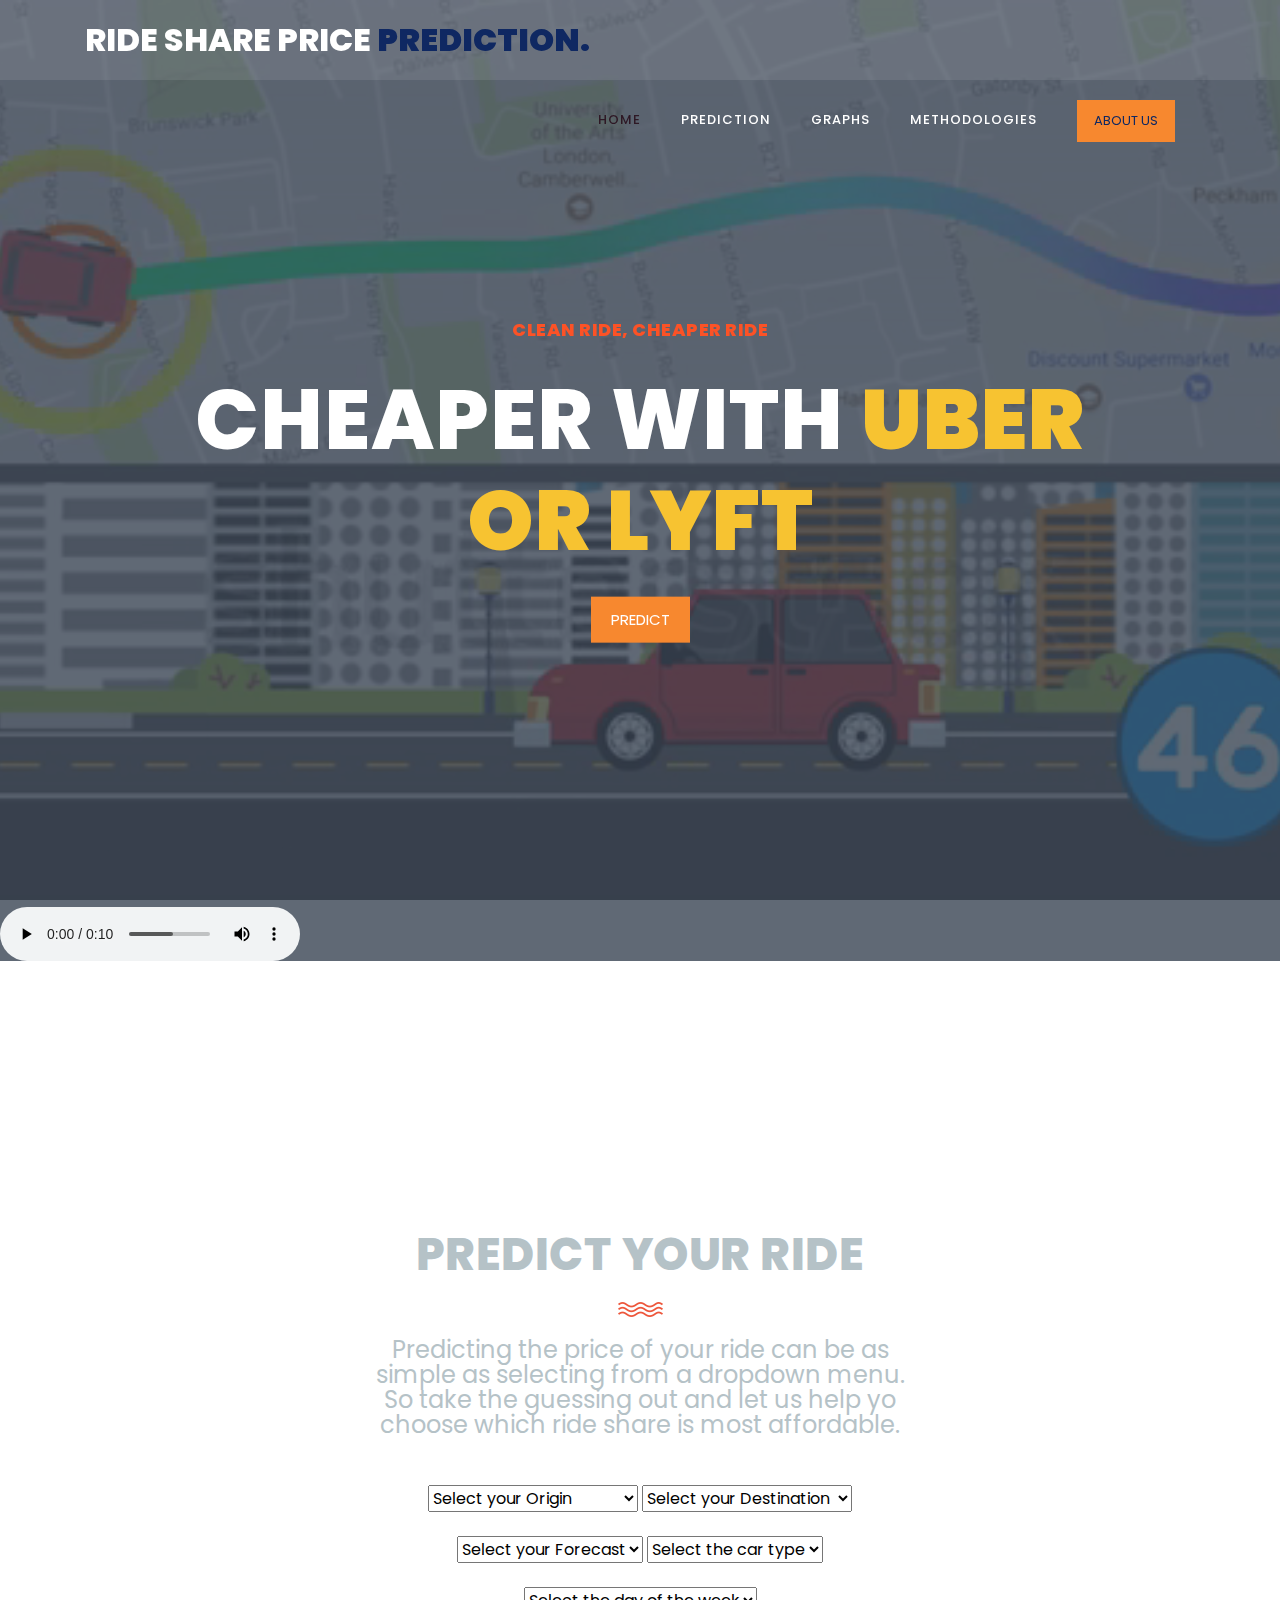
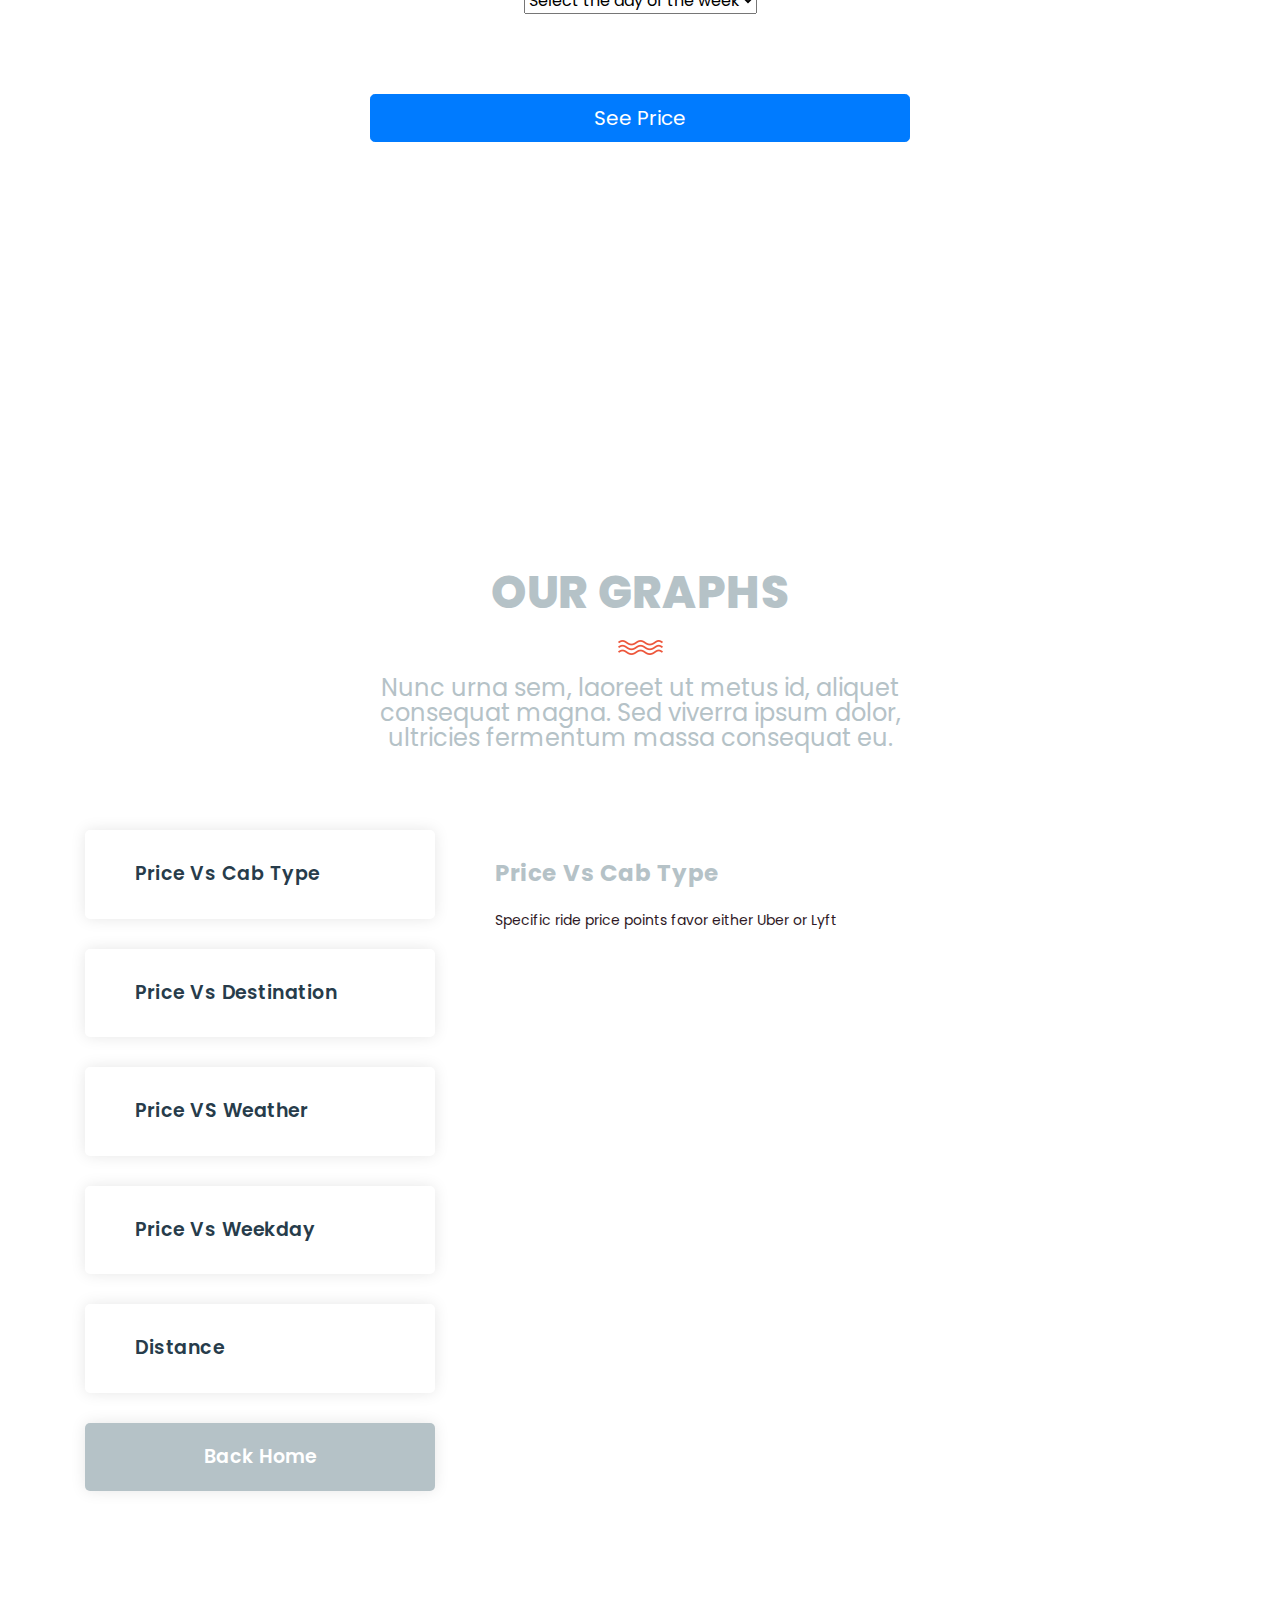
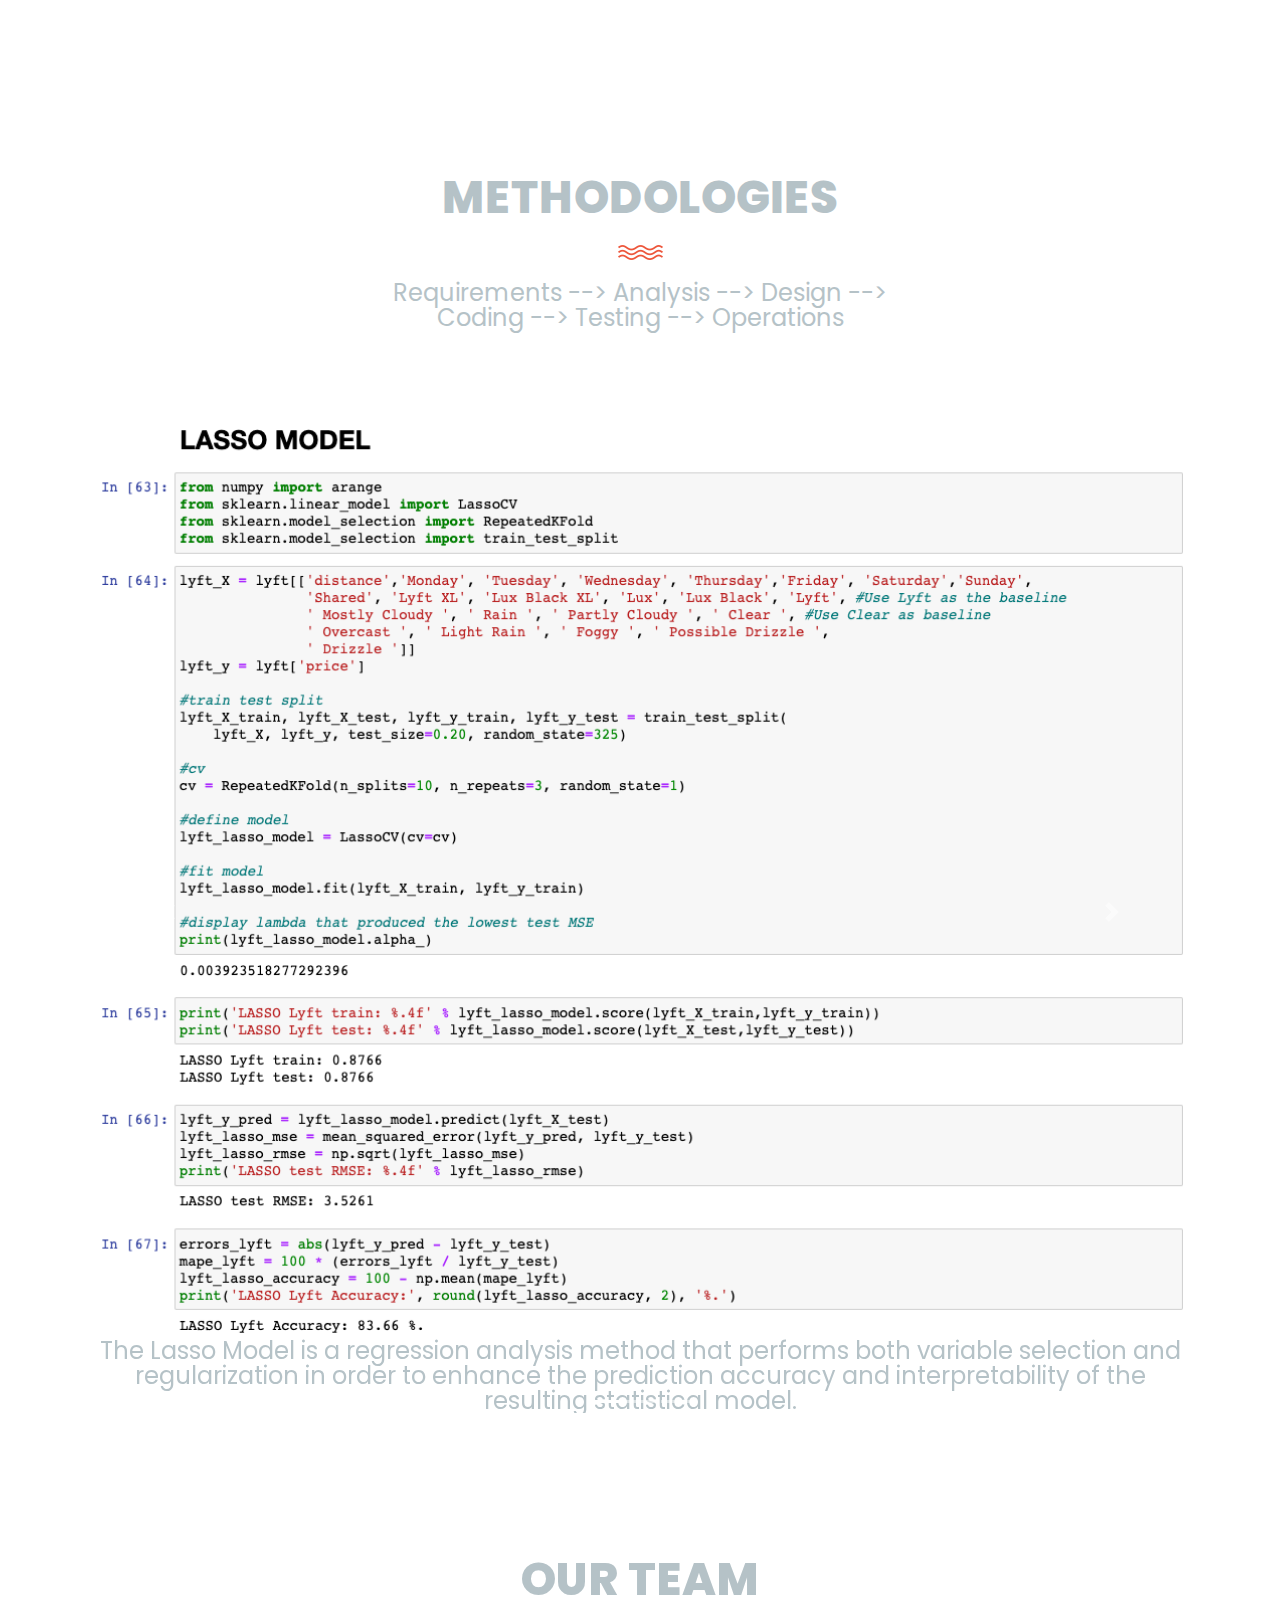
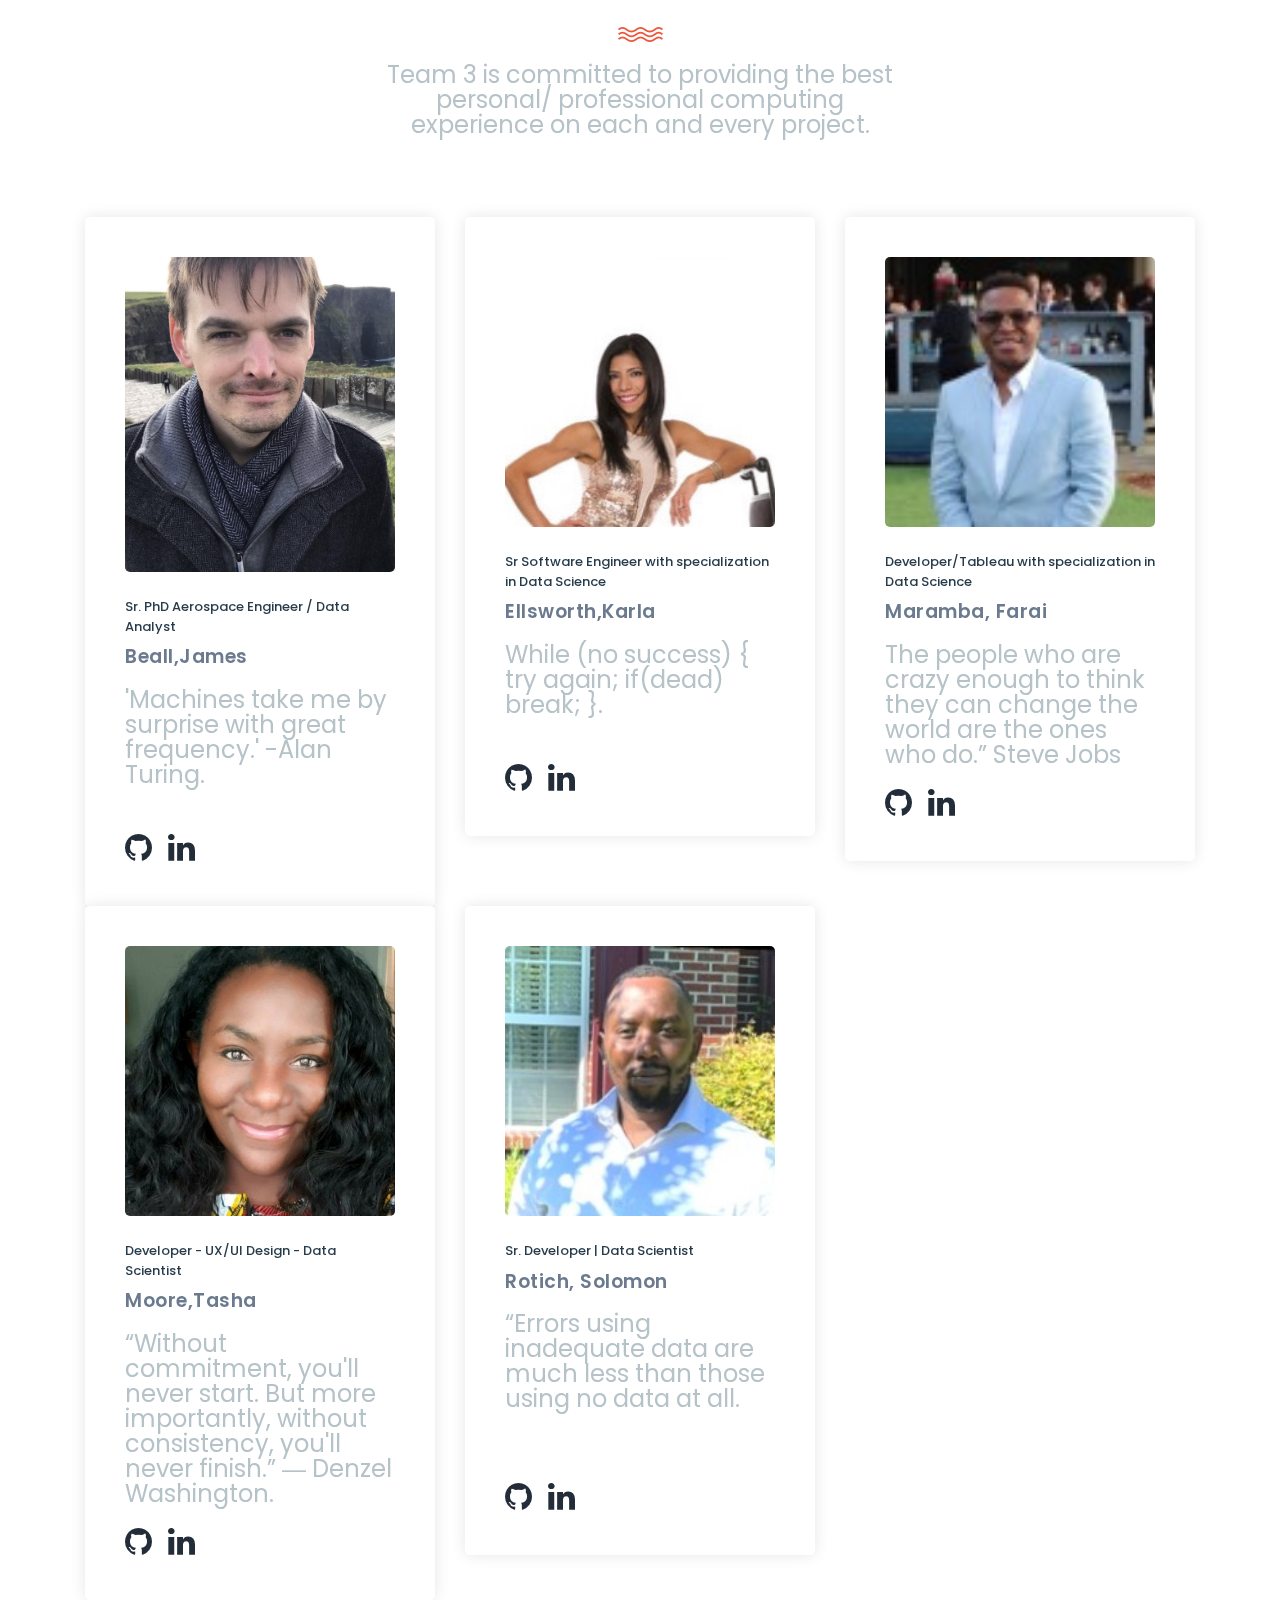
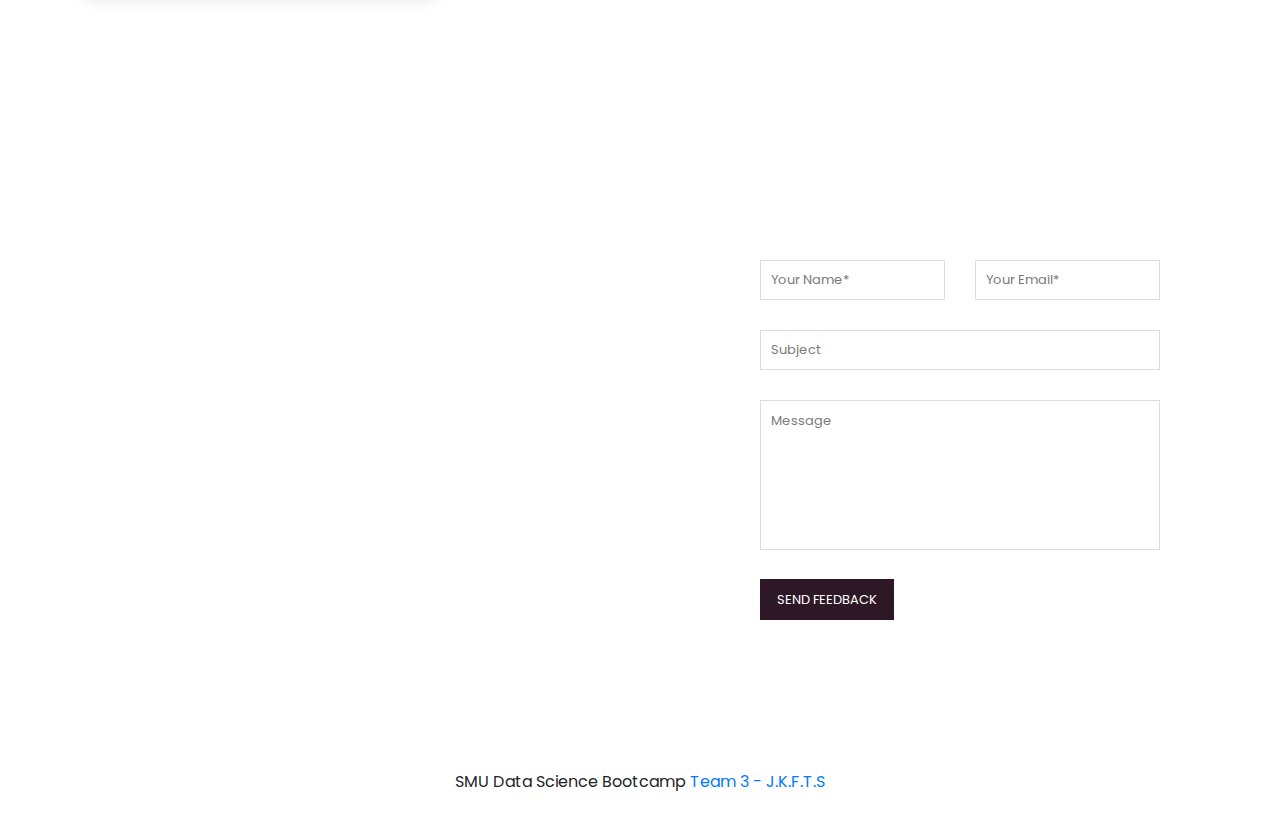
==== commit 200eb38f: "Fixing typo" ====
--- a/uber_lyft/templates/index.html
+++ b/uber_lyft/templates/index.html
@@ -137,7 +137,7 @@
             <option value="Haymarket">Haymarket</option>
             <option value="North_End">North End</option>
             <option value="North_Station">North Station</option>
-            <option value="Northeaster_University">Northeastern University</option>
+            <option value="Northeastern_University">Northeastern University</option>
             <option value="South_Station">South Station</option>
             <option value="Theatre_District">Theatre District</option>
             <option value="West_End">West End</option>
